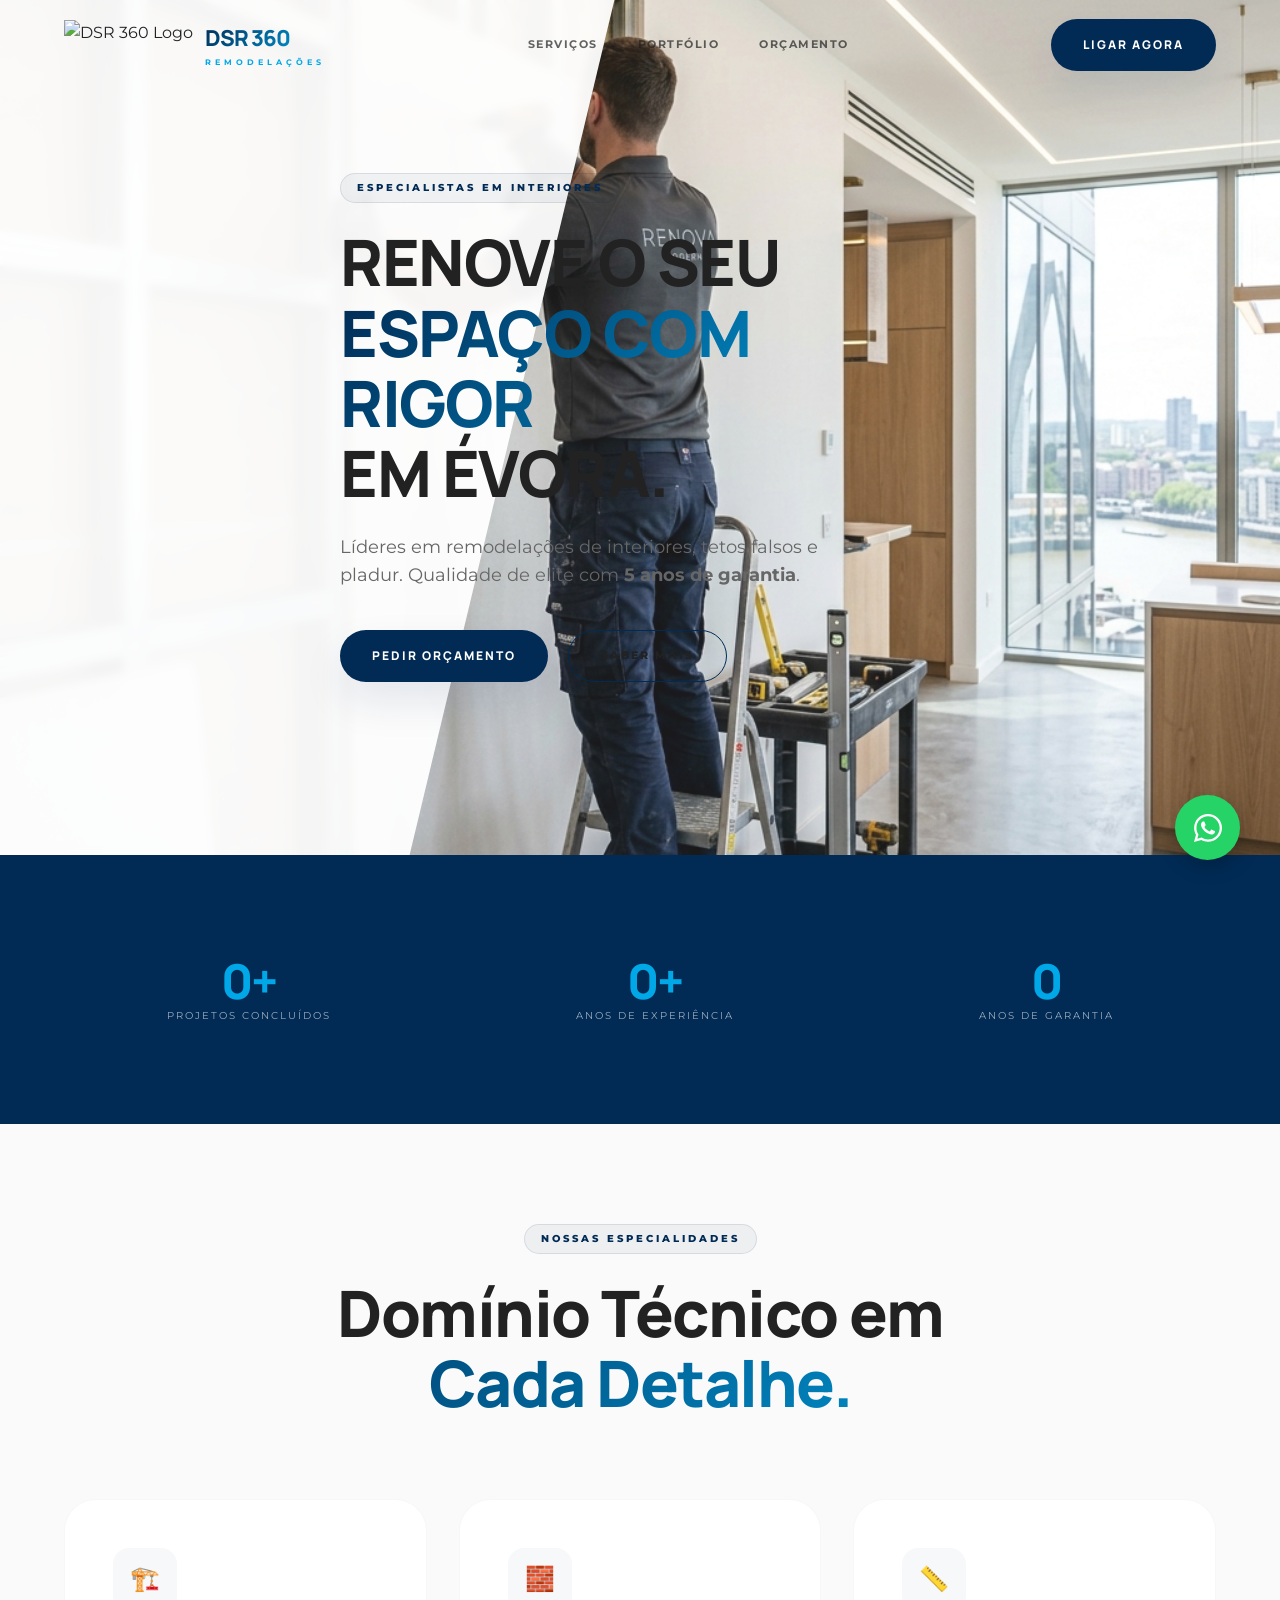
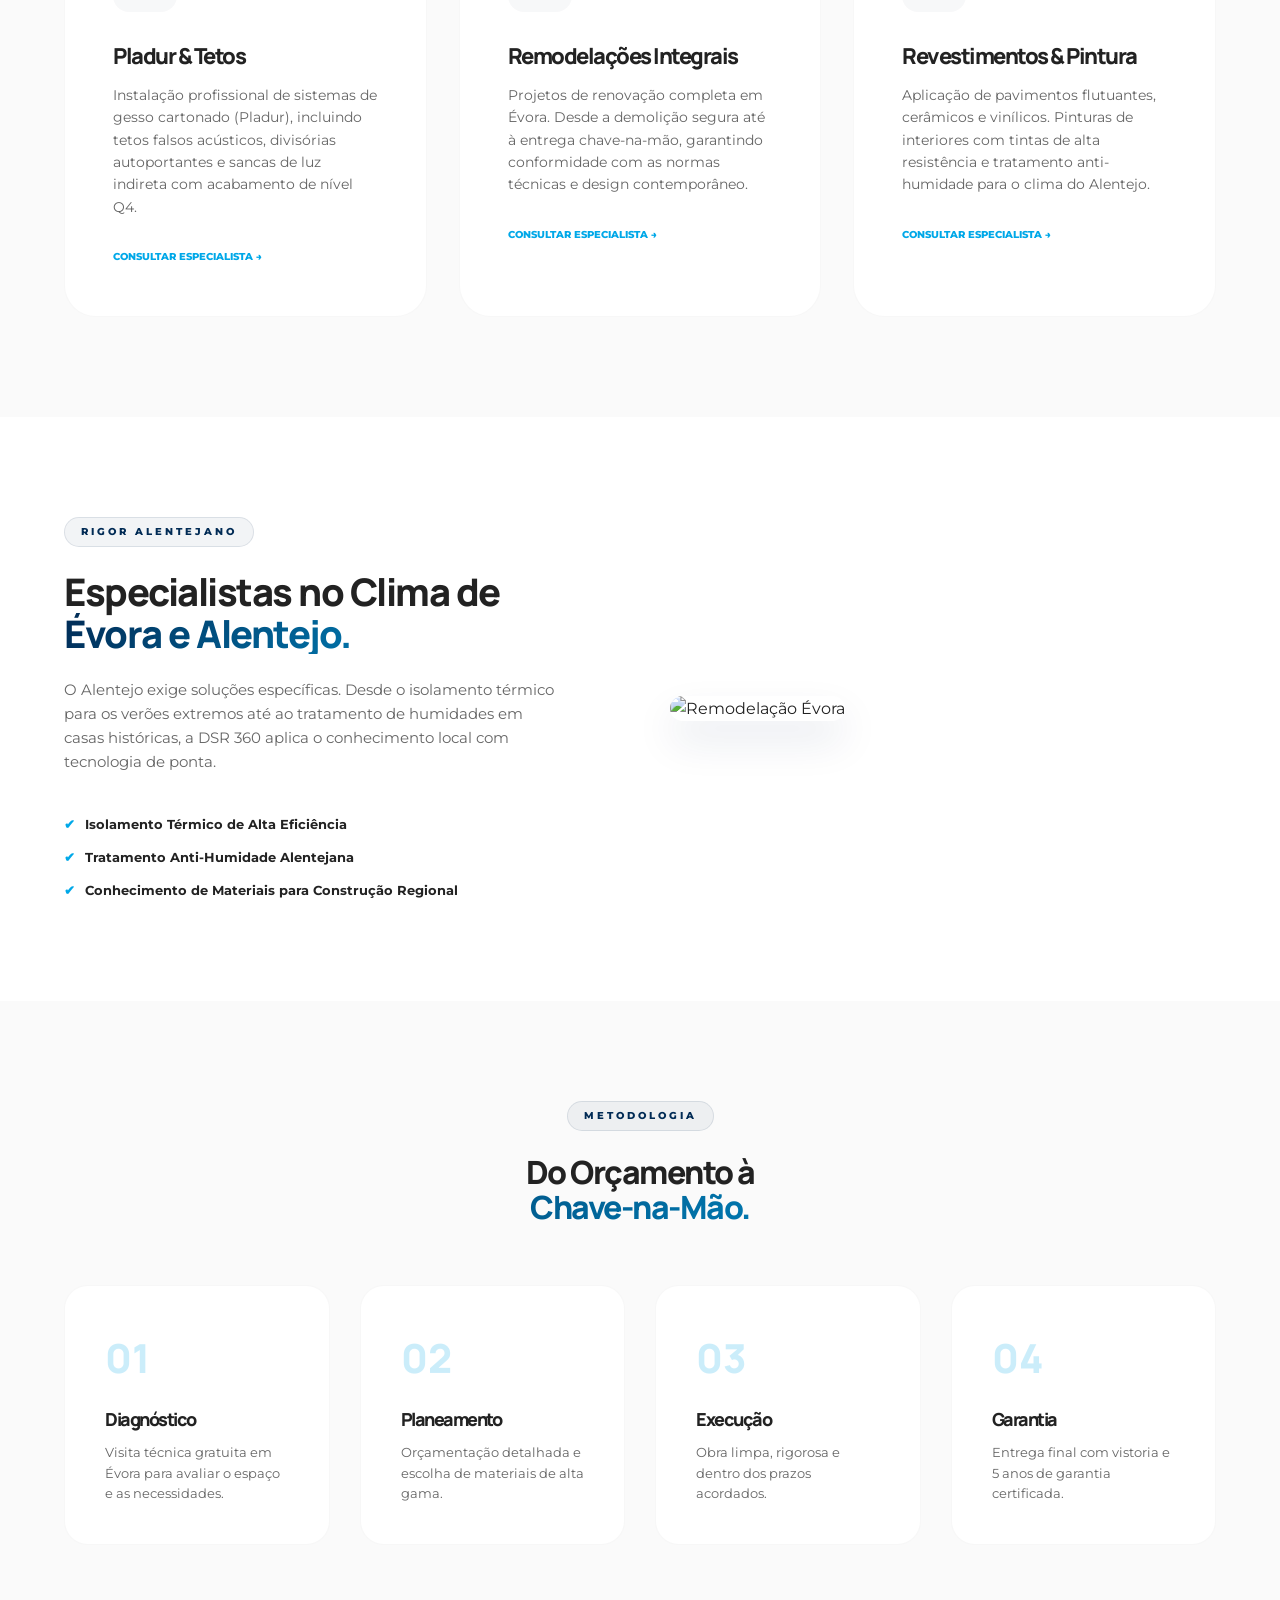
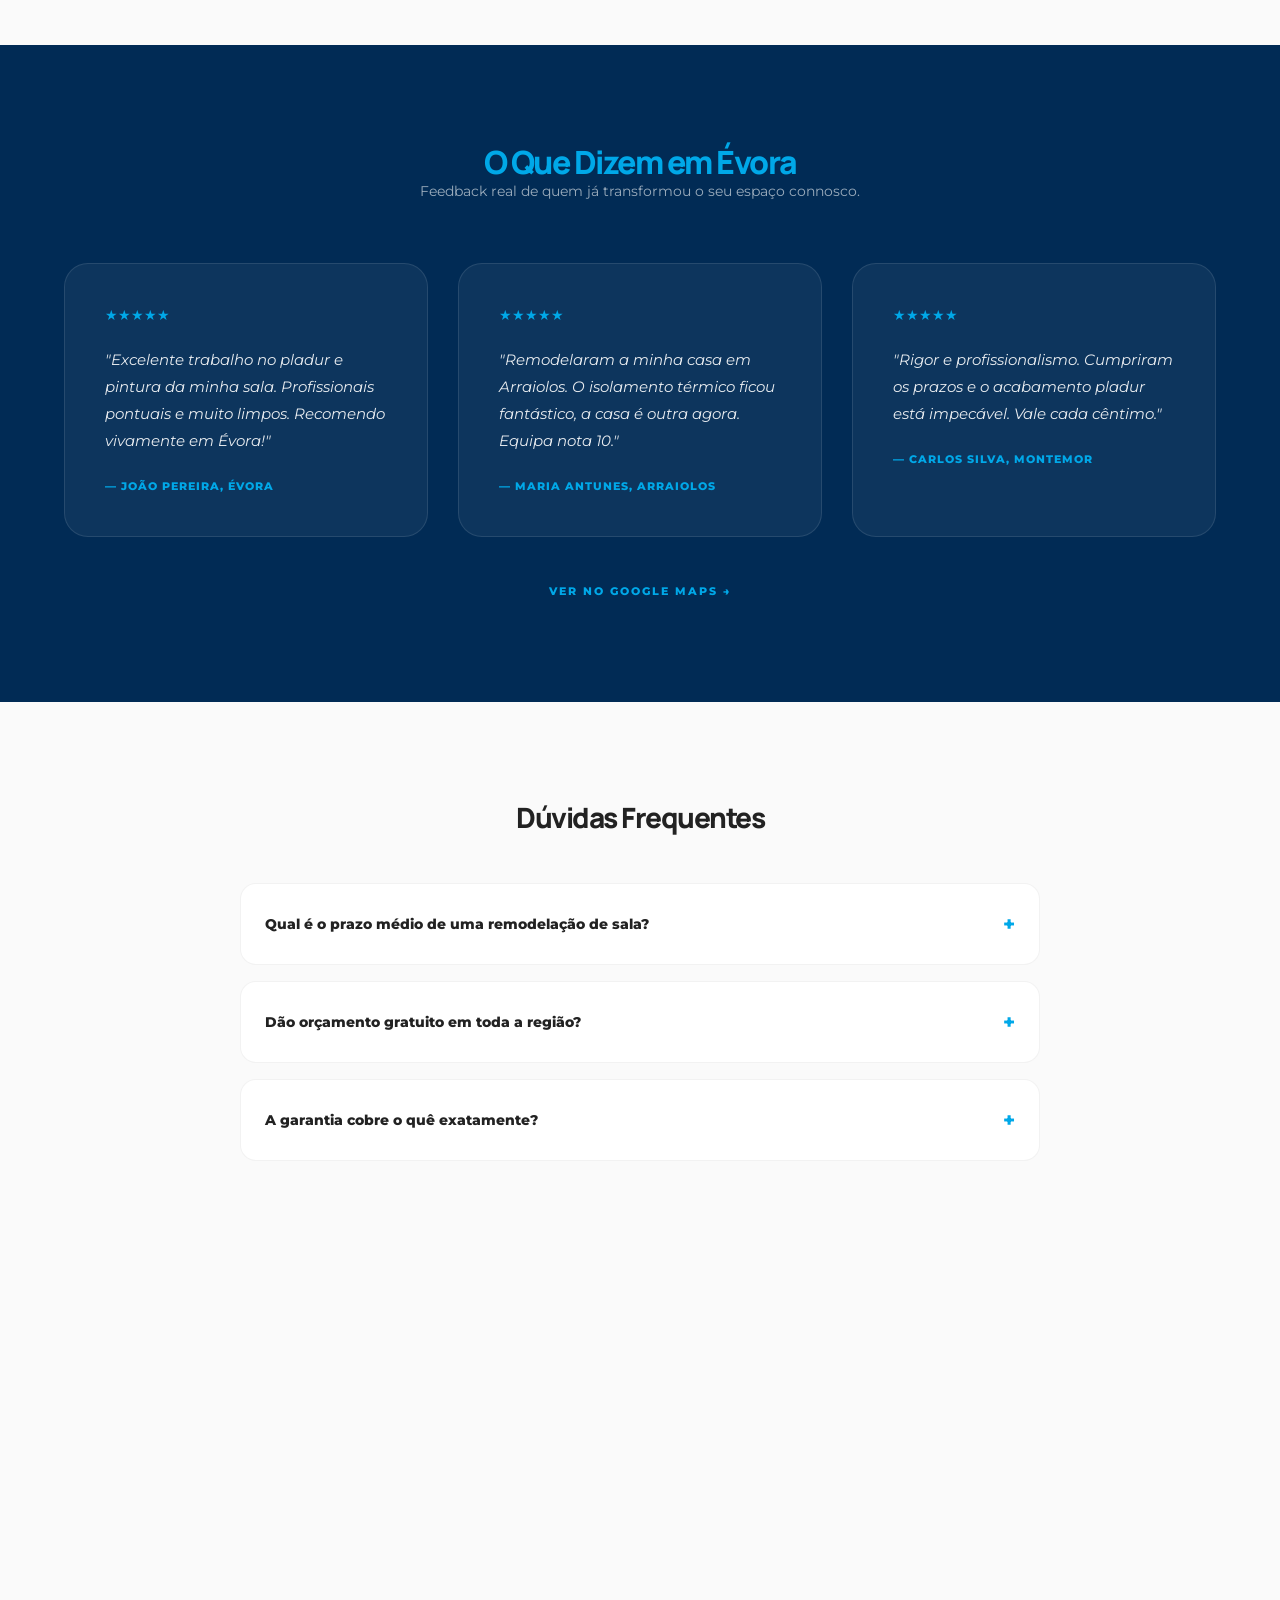
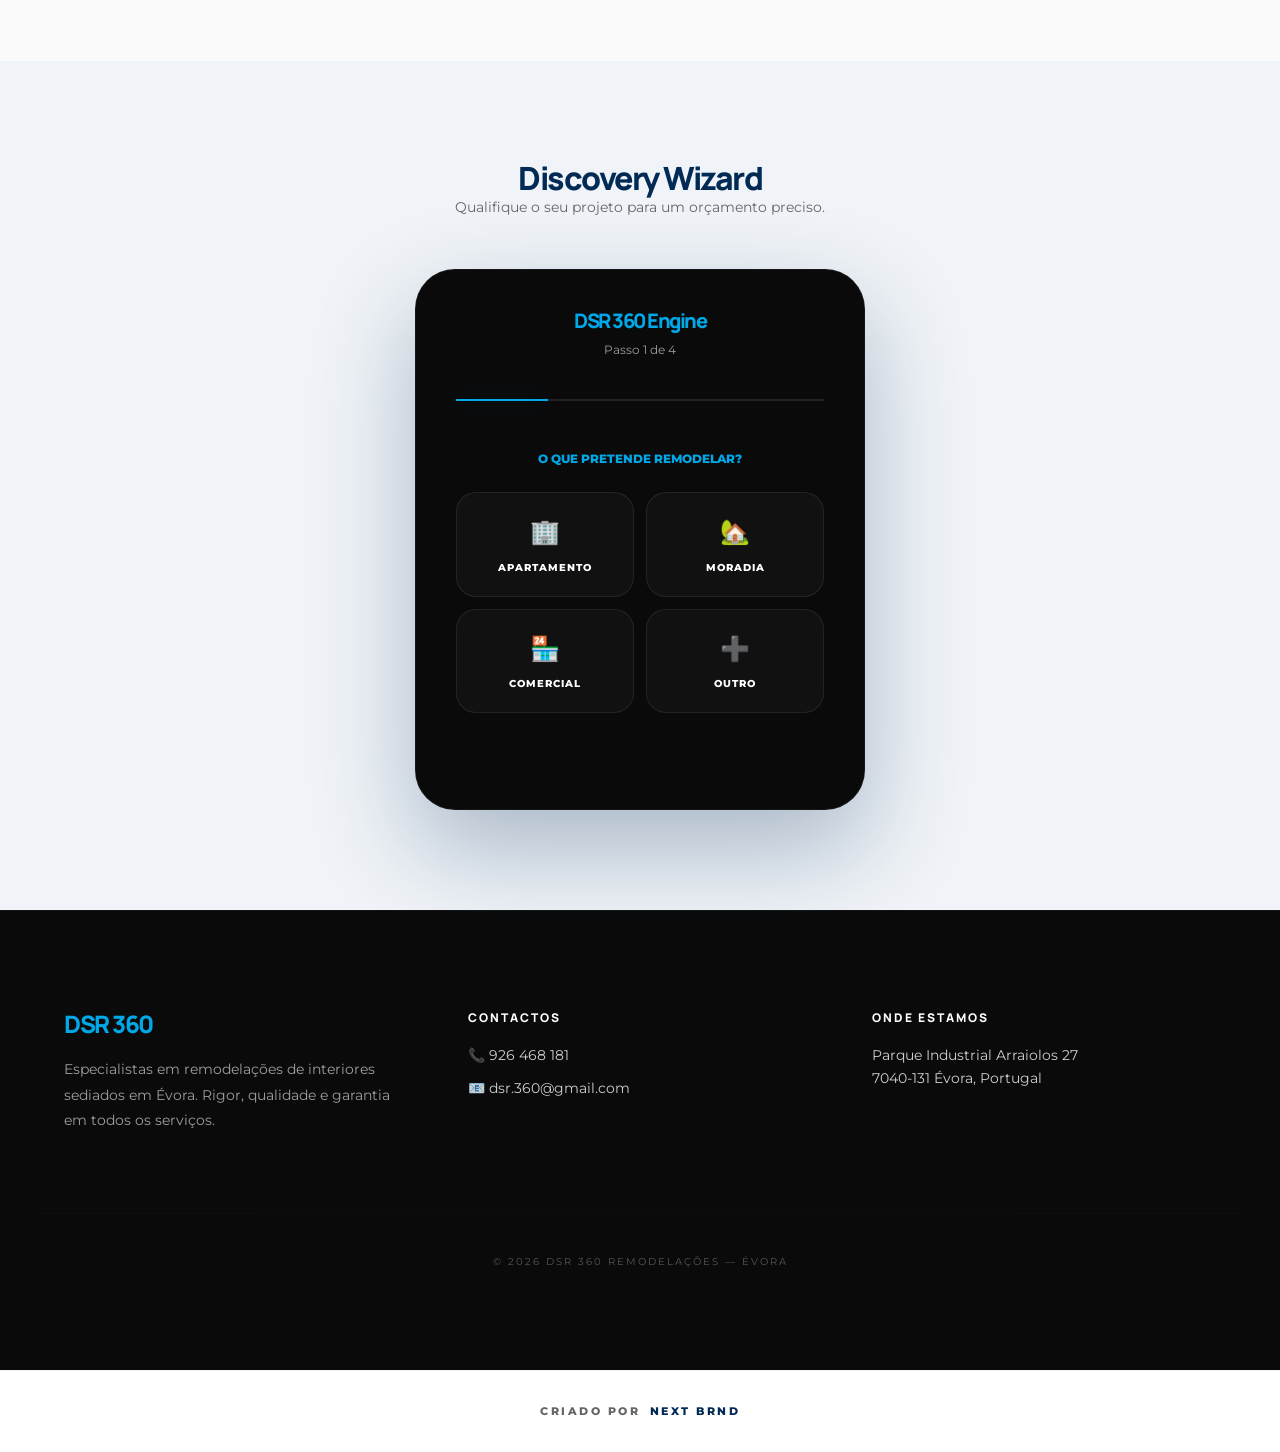
==== index.html @ 456c8c32 "Initial commit - DSR 360 Remodelações" ====
<!DOCTYPE html>
<html lang="pt-PT">
<head>
    <meta charset="UTF-8">
    <meta name="viewport" content="width=device-width, initial-scale=1.0">
    <title>DSR 360 Remodelações | Especialistas em Pladur e Interiores em Évora</title>
    <meta name="description" content="Renove a sua casa em Évora com a DSR 360. Especialistas em tetos falsos, divisórias pladur, pavimentos e pinturas. 5 anos de garantia. Orçamento grátis!">
    <meta name="keywords" content="Remodelações Évora, Pladur Évora, Tetos Falsos, Divisórias, Pinturas Interiores, DSR 360, Obras Évora">
    
    <!-- SEO Avançado & LLM-Ready (IA) -->
    <meta property="og:title" content="DSR 360 Remodelações | Évora">
    <meta property="og:description" content="Especialistas em Pladur, tetos falsos e remodelações de interiores em Évora. 5 anos de garantia.">
    <meta property="og:image" content="logo.png">
    <meta property="og:url" content="https://dsr360.pt">
    <meta name="twitter:card" content="summary_large_image">

    <script type="application/ld+json">
    {
      "@context": "https://schema.org",
      "@type": "HomeAndConstructionBusiness",
      "name": "DSR 360 Remodelações",
      "alternateName": "DSR 360 Évora",
      "description": "Líder em remodelações de interiores no Alentejo. Especialidade em sistemas Pladur, tetos falsos, divisórias, pavimentos flutuantes e pinturas de alta gama.",
      "url": "https://dsr360.pt",
      "logo": "https://dsr360.pt/logo.png",
      "image": "https://dsr360.pt/hero-bg.jpg",
      "telephone": "+351 926 468 181",
      "email": "dsr.360@gmail.com",
      "priceRange": "€€",
      "address": {
        "@type": "PostalAddress",
        "streetAddress": "Parque Industrial Arraiolos 27",
        "addressLocality": "Évora",
        "addressRegion": "Alentejo",
        "postalCode": "7040-131",
        "addressCountry": "PT"
      },
      "geo": {
        "@type": "GeoCoordinates",
        "latitude": 38.7231,
        "longitude": -7.9868
      },
      "openingHours": "Mo-Fr 08:30-18:30",
      "areaServed": [
        { "@type": "AdministrativeArea", "name": "Évora" },
        { "@type": "AdministrativeArea", "name": "Arraiolos" },
        { "@type": "AdministrativeArea", "name": "Montemor-o-Novo" },
        { "@type": "AdministrativeArea", "name": "Estremoz" }
      ],
      "hasOfferCatalog": {
        "@type": "OfferCatalog",
        "name": "Serviços de Remodelação",
        "itemListElement": [
          {
            "@type": "Offer",
            "itemOffered": {
              "@type": "Service",
              "name": "Instalação de Pladur e Tetos Falsos"
            }
          },
          {
            "@type": "Offer",
            "itemOffered": {
              "@type": "Service",
              "name": "Remodelação Total de Interiores"
            }
          }
        ]
      }
    }
    </script>

    <!-- CSS -->
    <link rel="stylesheet" href="index.css">
    <!-- Scripts Externos -->
    <script src="https://cdnjs.cloudflare.com/ajax/libs/gsap/3.12.2/gsap.min.js"></script>
    <script src="https://cdnjs.cloudflare.com/ajax/libs/gsap/3.12.2/ScrollTrigger.min.js"></script>
</head>
<body>

    <!-- WhatsApp Floating Button -->
    <!-- WhatsApp Official Button -->
    <div class="whatsapp-overlay">
        <a href="https://wa.me/351926468181?text=Olá DSR 360, gostaria de pedir um orçamento para remodelação." target="_blank" class="whatsapp-btn" aria-label="Contacto por WhatsApp">
            <svg viewBox="0 0 448 512" width="32" height="32">
                <path fill="#FFF" d="M380.9 97.1C339 55.1 283.2 32 223.9 32c-122.4 0-222 99.6-222 222 0 39.1 10.2 77.3 29.6 111L0 480l117.7-30.9c32.4 17.7 68.9 27 106.1 27h.1c122.3 0 224.1-99.6 224.1-222 0-59.3-25.2-115-67.1-157zm-157 341.6c-33.2 0-65.7-8.9-94-25.7l-6.7-4-69.8 18.3L72 359.2l-4.4-7c-18.5-29.4-28.2-63.3-28.2-98.2 0-101.7 82.8-184.5 184.6-184.5 49.3 0 95.6 19.2 130.4 54.1 34.8 34.9 56.2 81.2 56.1 130.5 0 101.8-84.9 184.6-186.6 184.6zm101.2-138.2c-5.5-2.8-32.8-16.2-37.9-18-5.1-1.9-8.8-2.8-12.5 2.8-3.7 5.6-14.3 18-17.6 21.8-3.2 3.7-6.5 4.2-12 1.4-5.5-2.8-23.4-8.6-44.6-27.6-16.5-14.7-27.6-32.8-30.8-38.4-3.2-5.6-.3-8.6 2.5-11.4 2.5-2.5 5.5-6.5 8.3-9.7 2.8-3.2 3.7-5.5 5.5-9.3 1.9-3.7.9-6.9-.5-9.7-1.4-2.8-12.5-30.1-17.1-41.2-4.5-10.8-9.1-9.3-12.5-9.5-3.2-.2-6.9-.2-10.6-.2-3.7 0-9.7 1.4-14.8 6.9-5.1 5.6-19.4 19-19.4 46.3 0 27.3 19.9 53.7 22.6 57.4 2.8 3.7 39.1 59.7 94.8 83.8 13.2 5.8 23.5 9.2 31.5 11.8 13.3 4.2 25.4 3.6 35 2.2 10.7-1.6 32.8-13.4 37.4-26.4 4.6-13 4.6-24.1 3.2-26.4-1.3-2.5-5-3.9-10.5-6.7z"/>
            </svg>
        </a>
    </div>

    <!-- Navigation -->
    <nav class="nav-elite">
        <div class="container nav-container">
            <div class="logo-wrapper">
                <img src="logo.png" alt="DSR 360 Logo" style="height: 50px;">
                <div class="logo-text">
                    <span class="logo-main text-gradient">DSR 360</span>
                    <span class="logo-sub">Remodelações</span>
                </div>
            </div>
            <div class="nav-links">
                <a href="#servicos">Serviços</a>
                <a href="#portfolio">Portfólio</a>
                <a href="#orcamento">Orçamento</a>
            </div>
            <a href="#orcamento" class="btn-premium"><span>Ligar Agora</span></a>
        </div>
    </nav>

    <!-- Hero Section -->
    <header class="hero-elite">
        <div class="hero-bg">
            <img src="hero-pladur.png" alt="Remodelação de luxo e pladur - DSR 360">
        </div>
        <div class="hero-overlay"></div>
        <div class="container">
            <div class="hero-content">
                <span class="hero-tag">Especialistas em Interiores</span>
                <h1 class="hero-title">
                    RENOVE O SEU <br>
                    <span class="text-gradient">ESPAÇO COM RIGOR</span> 
                    EM ÉVORA.
                </h1>
                <p class="hero-description">
                    Líderes em remodelações de interiores, tetos falsos e pladur. Qualidade de elite com <strong>5 anos de garantia</strong>.
                </p>
                <div style="display: flex; gap: 20px;">
                    <a href="#orcamento" class="btn-premium"><span>Pedir Orçamento</span></a>
                    <a href="#servicos" style="padding: 16px 32px; border: 1px solid var(--primary); border-radius: 50px; font-weight: 800; font-size: 11px; text-transform: uppercase; letter-spacing: 2px;">Saber Mais</a>
                </div>
            </div>
        </div>
    </header>

    <!-- Impact Stats -->
    <section class="section-padding" style="background: var(--primary); color: white;">
        <div class="container" style="display: flex; justify-content: space-around; flex-wrap: wrap; gap: 40px; text-align: center;">
            <div>
                <div class="manrope" style="font-size: 48px; color: var(--accent);"><span class="counter" data-target="150">0</span>+</div>
                <p style="text-transform: uppercase; font-size: 10px; letter-spacing: 2px; opacity: 0.6;">Projetos Concluídos</p>
            </div>
            <div>
                <div class="manrope" style="font-size: 48px; color: var(--accent);"><span class="counter" data-target="10">0</span>+</div>
                <p style="text-transform: uppercase; font-size: 10px; letter-spacing: 2px; opacity: 0.6;">Anos de Experiência</p>
            </div>
            <div>
                <div class="manrope" style="font-size: 48px; color: var(--accent);"><span class="counter" data-target="5">0</span></div>
                <p style="text-transform: uppercase; font-size: 10px; letter-spacing: 2px; opacity: 0.6;">Anos de Garantia</p>
            </div>
        </div>
    </section>

    <!-- Services Section -->
    <section id="servicos" class="section-padding">
        <div class="container">
            <div style="text-align: center; margin-bottom: 80px;">
                <span class="hero-tag">Nossas Especialidades</span>
                <h2 class="hero-title">Domínio Técnico em<br><span class="text-gradient">Cada Detalhe.</span></h2>
            </div>
            <div class="services-grid">
                <div class="service-card">
                    <div class="service-icon" aria-label="Ícone de Construção">🏗️</div>
                    <h3>Pladur & Tetos</h3>
                    <p>Instalação profissional de sistemas de gesso cartonado (Pladur), incluindo tetos falsos acústicos, divisórias autoportantes e sancas de luz indireta com acabamento de nível Q4.</p>
                    <a href="#orcamento" style="font-weight: 800; font-size: 10px; color: var(--accent); text-transform: uppercase;">Consultar Especialista →</a>
                </div>
                <div class="service-card">
                    <div class="service-icon" aria-label="Ícone de Obras">🧱</div>
                    <h3>Remodelações Integrais</h3>
                    <p>Projetos de renovação completa em Évora. Desde a demolição segura até à entrega chave-na-mão, garantindo conformidade com as normas técnicas e design contemporâneo.</p>
                    <a href="#orcamento" style="font-weight: 800; font-size: 10px; color: var(--accent); text-transform: uppercase;">Consultar Especialista →</a>
                </div>
                <div class="service-card">
                    <div class="service-icon" aria-label="Ícone de Acabamentos">📏</div>
                    <h3>Revestimentos & Pintura</h3>
                    <p>Aplicação de pavimentos flutuantes, cerâmicos e vinílicos. Pinturas de interiores com tintas de alta resistência e tratamento anti-humidade para o clima do Alentejo.</p>
                    <a href="#orcamento" style="font-weight: 800; font-size: 10px; color: var(--accent); text-transform: uppercase;">Consultar Especialista →</a>
                </div>
            </div>
        </div>
    </section>

    <!-- Local Authority Section (O Factor Évora) -->
    <section class="section-padding" style="background: white;">
        <div class="container" style="display: grid; grid-template-columns: repeat(auto-fit, minmax(300px, 1fr)); gap: 60px; align-items: center;">
            <div class="authority-content">
                <span class="hero-tag">Rigor Alentejano</span>
                <h2 class="hero-title" style="font-size: 38px;">Especialistas no Clima de <br><span class="text-gradient">Évora e Alentejo.</span></h2>
                <p class="hero-description" style="font-size: 15px;">
                    O Alentejo exige soluções específicas. Desde o isolamento térmico para os verões extremos até ao tratamento de humidades em casas históricas, a DSR 360 aplica o conhecimento local com tecnologia de ponta.
                </p>
                <ul style="margin-top: 24px; display: flex; flex-direction: column; gap: 12px;">
                    <li style="display: flex; align-items: center; gap: 10px; font-size: 13px; font-weight: 700;">
                        <span style="color: var(--accent);">✔</span> Isolamento Térmico de Alta Eficiência
                    </li>
                    <li style="display: flex; align-items: center; gap: 10px; font-size: 13px; font-weight: 700;">
                        <span style="color: var(--accent);">✔</span> Tratamento Anti-Humidade Alentejana
                    </li>
                    <li style="display: flex; align-items: center; gap: 10px; font-size: 13px; font-weight: 700;">
                        <span style="color: var(--accent);">✔</span> Conhecimento de Materiais para Construção Regional
                    </li>
                </ul>
            </div>
            <div class="authority-image">
                <img src="https://images.unsplash.com/photo-1600585154340-be6161a56a0c?q=80&w=2670&auto=format&fit=crop" alt="Remodelação Évora" style="width: 100%; border-radius: 40px; box-shadow: var(--shadow-premium);">
            </div>
        </div>
    </section>

    <!-- Process Section (O Nosso ADN) -->
    <section class="section-padding" style="background: var(--bg-light);">
        <div class="container">
            <div style="text-align: center; margin-bottom: 60px;">
                <span class="hero-tag">Metodologia</span>
                <h2 class="hero-title" style="font-size: 32px;">Do Orçamento à <span class="text-gradient">Chave-na-Mão.</span></h2>
            </div>
            <div class="process-grid">
                <div class="process-item">
                    <div class="process-number">01</div>
                    <h4>Diagnóstico</h4>
                    <p>Visita técnica gratuita em Évora para avaliar o espaço e as necessidades.</p>
                </div>
                <div class="process-item">
                    <div class="process-number">02</div>
                    <h4>Planeamento</h4>
                    <p>Orçamentação detalhada e escolha de materiais de alta gama.</p>
                </div>
                <div class="process-item">
                    <div class="process-number">03</div>
                    <h4>Execução</h4>
                    <p>Obra limpa, rigorosa e dentro dos prazos acordados.</p>
                </div>
                <div class="process-item">
                    <div class="process-number">04</div>
                    <h4>Garantia</h4>
                    <p>Entrega final com vistoria e 5 anos de garantia certificada.</p>
                </div>
            </div>
        </div>
    </section>

    <!-- Reviews Section (Testemunhos) -->
    <section class="section-padding" style="background: var(--primary); color: white;">
        <div class="container">
            <div style="text-align: center; margin-bottom: 60px;">
                <h2 class="manrope" style="font-size: 32px; color: var(--accent);">O Que Dizem em Évora</h2>
                <p style="opacity: 0.6; font-size: 14px;">Feedback real de quem já transformou o seu espaço connosco.</p>
            </div>
            <div class="reviews-grid">
                <div class="review-card">
                    <div class="review-stars">★★★★★</div>
                    <p>"Excelente trabalho no pladur e pintura da minha sala. Profissionais pontuais e muito limpos. Recomendo vivamente em Évora!"</p>
                    <div class="review-author">— João Pereira, Évora</div>
                </div>
                <div class="review-card">
                    <div class="review-stars">★★★★★</div>
                    <p>"Remodelaram a minha casa em Arraiolos. O isolamento térmico ficou fantástico, a casa é outra agora. Equipa nota 10."</p>
                    <div class="review-author">— Maria Antunes, Arraiolos</div>
                </div>
                <div class="review-card">
                    <div class="review-stars">★★★★★</div>
                    <p>"Rigor e profissionalismo. Cumpriram os prazos e o acabamento pladur está impecável. Vale cada cêntimo."</p>
                    <div class="review-author">— Carlos Silva, Montemor</div>
                </div>
            </div>
            <div style="text-align: center; margin-top: 40px;">
                <a href="https://www.google.com/maps" target="_blank" style="font-size: 11px; text-transform: uppercase; letter-spacing: 2px; color: var(--accent); font-weight: 800;">Ver no Google Maps →</a>
            </div>
        </div>
    </section>

    <!-- FAQ Section -->
    <section class="section-padding">
        <div class="container">
            <div style="max-width: 800px; margin: 0 auto;">
                <div style="text-align: center; margin-bottom: 50px;">
                    <h2 class="manrope" style="font-size: 28px;">Dúvidas Frequentes</h2>
                </div>
                <div class="faq-accordion">
                    <div class="faq-item">
                        <div class="faq-question">Qual é o prazo médio de uma remodelação de sala? <span class="faq-icon">+</span></div>
                        <div class="faq-answer">Depende da complexidade, mas uma intervenção de pladur e pintura costuma demorar entre 5 a 10 dias úteis.</div>
                    </div>
                    <div class="faq-item">
                        <div class="faq-question">Dão orçamento gratuito em toda a região? <span class="faq-icon">+</span></div>
                        <div class="faq-answer">Sim, realizamos visitas técnicas e orçamentos gratuitos num raio de 50km de Évora.</div>
                    </div>
                    <div class="faq-item">
                        <div class="faq-question">A garantia cobre o quê exatamente? <span class="faq-icon">+</span></div>
                        <div class="faq-answer">A nossa garantia de 5 anos cobre defeitos de aplicação e integridade dos sistemas de pladur e revestimentos instalados.</div>
                    </div>
                </div>
            </div>
        </div>
    </section>

    <!-- Maps Section -->
    <section id="localizacao" style="height: 400px; width: 100%; filter: grayscale(1) contrast(1.2) invert(0);">
        <iframe 
            src="https://www.google.com/maps/embed?pb=!1m18!1m12!1m3!1d12453.79951717885!2d-7.99464525!3d38.7230919!2m3!1f0!2f0!3f0!3m2!1i1024!2i768!4f13.1!3m3!1m2!1s0xd199580f8450123%3A0x6336a16082d8c365!2sArraiolos!5e0!3m2!1spt-PT!2spt!4v1712210000000!5m2!1spt-PT!2spt" 
            width="100%" height="100%" style="border:0;" allowfullscreen="" loading="lazy">
        </iframe>
    </section>

    <!-- Lead Gen / Quiz Section (O "1/3 size" Wizard) -->
    <section id="orcamento" class="section-padding" style="background: #f0f4f8;">
        <div class="container">
            <div style="text-align: center; margin-bottom: 50px;">
                <h2 class="manrope" style="font-size: 32px; color: var(--primary);">Discovery Wizard</h2>
                <p style="color: var(--text-muted); font-size: 14px;">Qualifique o seu projeto para um orçamento preciso.</p>
            </div>
            
            <div class="quiz-wrapper" id="discovery-quiz">
                <div class="quiz-header">
                    <h2>DSR 360 Engine</h2>
                    <p>Passo <span id="current-step">1</span> de 4</p>
                </div>
                <div class="progress-container">
                    <div class="progress-bar" id="progress-bar"></div>
                </div>

                <form id="quiz-form">
                    <!-- Step 1: O Que Procuras? -->
                    <div class="quiz-step active" data-step="1">
                        <p style="text-align: center; font-weight: 800; font-size: 12px; text-transform: uppercase; margin-bottom: 24px; color: var(--accent);">O que pretende remodelar?</p>
                        <div class="options-grid">
                            <div class="option-btn" data-value="apartamento">
                                <span>🏢</span>
                                <p>Apartamento</p>
                            </div>
                            <div class="option-btn" data-value="moradia">
                                <span>🏡</span>
                                <p>Moradia</p>
                            </div>
                            <div class="option-btn" data-value="comercial">
                                <span>🏪</span>
                                <p>Comercial</p>
                            </div>
                            <div class="option-btn" data-value="outro">
                                <span>➕</span>
                                <p>Outro</p>
                            </div>
                        </div>
                    </div>

                    <!-- Step 2: Serviços -->
                    <div class="quiz-step" data-step="2">
                        <p style="text-align: center; font-weight: 800; font-size: 12px; text-transform: uppercase; margin-bottom: 24px; color: var(--accent);">Qual o serviço principal?</p>
                        <div class="options-grid">
                            <div class="option-btn" data-value="pladur">
                                <span>🏗️</span>
                                <p>Pladur</p>
                            </div>
                            <div class="option-btn" data-value="pavimento">
                                <span>📏</span>
                                <p>Pavimento</p>
                            </div>
                            <div class="option-btn" data-value="pintura">
                                <span>🎨</span>
                                <p>Pintura</p>
                            </div>
                            <div class="option-btn" data-value="total">
                                <span>🔑</span>
                                <p>Tudo</p>
                            </div>
                        </div>
                    </div>

                    <!-- Step 3: Urgência -->
                    <div class="quiz-step" data-step="3">
                        <p style="text-align: center; font-weight: 800; font-size: 12px; text-transform: uppercase; margin-bottom: 24px; color: var(--accent);">Qual a sua urgência?</p>
                        <div class="options-grid" style="grid-template-columns: 1fr;">
                            <div class="option-btn" data-value="imediata">
                                <p>Imediata (Este mês)</p>
                            </div>
                            <div class="option-btn" data-value="proximos-meses">
                                <p>Próximos 3 meses</p>
                            </div>
                            <div class="option-btn" data-value="planeamento">
                                <p>Apenas Planeamento</p>
                            </div>
                        </div>
                    </div>

                    <!-- Step 4: Lead Capture -->
                    <div class="quiz-step" data-step="4">
                        <p style="text-align: center; font-weight: 800; font-size: 12px; text-transform: uppercase; margin-bottom: 24px; color: var(--accent);">Último Passo</p>
                        <div style="display: flex; flex-direction: column; gap: 12px;">
                            <input type="text" placeholder="Nome" required style="width: 100%; border-radius: 12px; padding: 14px; background: rgba(255,255,255,0.05); border: 1px solid rgba(255,255,255,0.1); color: white;">
                            <input type="tel" placeholder="Telemóvel" required style="width: 100%; border-radius: 12px; padding: 14px; background: rgba(255,255,255,0.05); border: 1px solid rgba(255,255,255,0.1); color: white;">
                            <button type="submit" class="btn-premium" style="width: 100%; margin-top: 10px; background: var(--accent); color: var(--primary);"><span>Enviar Pedido</span></button>
                        </div>
                    </div>

                    <div class="quiz-nav">
                        <div class="btn-back" id="btn-back" style="visibility: hidden;">← Voltar</div>
                        <!-- Next is automatic on option click -->
                    </div>
                </form>
            </div>
        </div>
    </section>

    <!-- Footer -->
    <footer class="section-padding" style="background: var(--bg-dark); color: white; border-top: 1px solid rgba(255,255,255,0.05);">
        <div class="container" style="display: grid; grid-template-columns: repeat(auto-fit, minmax(200px, 1fr)); gap: 60px;">
            <div>
                <h3 class="manrope" style="color: var(--accent); font-size: 24px; margin-bottom: 20px;">DSR 360</h3>
                <p style="opacity: 0.6; font-size: 14px; line-height: 1.8;">
                    Especialistas em remodelações de interiores sediados em Évora. Rigor, qualidade e garantia em todos os serviços.
                </p>
            </div>
            <div>
                <h4 style="margin-bottom: 20px; font-size: 12px; text-transform: uppercase; letter-spacing: 2px;">Contactos</h4>
                <p style="opacity: 0.8; font-size: 14px; margin-bottom: 10px;">📞 926 468 181</p>
                <p style="opacity: 0.8; font-size: 14px;">📧 dsr.360@gmail.com</p>
            </div>
            <div>
                <h4 style="margin-bottom: 20px; font-size: 12px; text-transform: uppercase; letter-spacing: 2px;">Onde Estamos</h4>
                <p style="opacity: 0.8; font-size: 14px; line-height: 1.6;">
                    Parque Industrial Arraiolos 27<br>
                    7040-131 Évora, Portugal
                </p>
            </div>
        </div>
        <div class="container" style="margin-top: 80px; padding-top: 40px; border-top: 1px solid rgba(255,255,255,0.05); text-align: center; opacity: 0.3; font-size: 10px; letter-spacing: 2px;">
            © 2026 DSR 360 REMODELAÇÕES — ÉVORA
        </div>
    </footer>

    <footer class="footer-white">
        <div class="container">
            <p>Criado por <span class="brand-next">Next BRND</span></p>
        </div>
    </footer>

    <script src="main.js"></script>
</body>
</html>
---- index.css ----
/* 
   DSR 360 REMODELAÇÕES — ELITE DESIGN SYSTEM (ÉVORA)
   Fidelity: Manrope (Headings) & Montserrat (Body)
   Palette: Deep Blue, Electric Cyan & Steel Silver
*/

@import url('https://fonts.googleapis.com/css2?family=Manrope:wght@200;400;600;800&family=Montserrat:ital,wght@0,100;0,400;0,700;1,400&display=swap');

:root {
    /* Paleta DSR 360 (Extraída do Logo) */
    --primary: #012b55;       /* Azul Profundo */
    --primary-light: #00447c;
    --accent: #00a8e8;        /* Cyan Elétrico */
    --accent-light: #44ccff;
    --steel: #e0e0e0;         /* Cinzento Metálico */
    
    /* Neutros */
    --white: #ffffff;
    --bg-light: #fafafa;
    --bg-dark: #0a0a0a;
    --text-main: #222222;
    --text-muted: #666666;
    
    /* Superfícies Glassmorphism */
    --glass: rgba(255, 255, 255, 0.95);
    --glass-dark: rgba(1, 43, 85, 0.9);
    --glass-border: rgba(255, 255, 255, 0.1);
    
    /* Tipografia */
    --font-heading: 'Manrope', sans-serif;
    --font-body: 'Montserrat', sans-serif;
    
    /* Escala Visual */
    --h1-size: clamp(32px, 5vw, 64px);
    --h2-size: clamp(24px, 4vw, 42px);
    --body-size: 16px;
    --line-height: 1.6;
    
    /* Efeitos */
    --radius: 16px;
    --shadow-premium: 0 20px 40px rgba(1, 43, 85, 0.1);
    --shadow-glow: 0 0 20px rgba(0, 168, 232, 0.3);
    --transition: all 0.5s cubic-bezier(0.19, 1, 0.22, 1);
}

/* --- Base Reset --- */
* {
    margin: 0;
    padding: 0;
    box-sizing: border-box;
    scroll-behavior: smooth;
}

body {
    font-family: var(--font-body);
    font-size: var(--body-size);
    line-height: var(--line-height);
    color: var(--text-main);
    background-color: var(--bg-light);
    overflow-x: hidden;
    -webkit-font-smoothing: antialiased;
}

h1, h2, h3, h4, .manrope {
    font-family: var(--font-heading);
    font-weight: 800;
    letter-spacing: -1.5px;
    line-height: 1.1;
}

a {
    text-decoration: none;
    color: inherit;
    transition: var(--transition);
}

ul { list-style: none; }

/* --- Componentes Globais --- */

.container {
    max-width: 1200px;
    margin: 0 auto;
    padding: 0 24px;
}

.section-padding {
    padding: 100px 0;
}

.btn-premium {
    display: inline-flex;
    align-items: center;
    gap: 12px;
    padding: 16px 32px;
    background: var(--primary);
    color: var(--white);
    font-family: var(--font-heading);
    font-weight: 800;
    font-size: 12px;
    text-transform: uppercase;
    letter-spacing: 2px;
    border-radius: 50px;
    border: none;
    cursor: pointer;
    box-shadow: var(--shadow-premium);
    overflow: hidden;
    position: relative;
}

.btn-premium::after {
    content: '';
    position: absolute;
    top: 50%;
    left: 50%;
    width: 300%;
    height: 300%;
    background: radial-gradient(circle, var(--accent) 0%, transparent 70%);
    opacity: 0;
    transform: translate(-50%, -50%) scale(0.5);
    transition: var(--transition);
    z-index: 0;
}

.btn-premium:hover::after {
    opacity: 0.2;
    transform: translate(-50%, -50%) scale(1);
}

.btn-premium span { position: relative; z-index: 1; }

.text-gradient {
    background: linear-gradient(135deg, var(--primary) 0%, var(--accent) 100%);
    -webkit-background-clip: text;
    background-clip: text;
    -webkit-text-fill-color: transparent;
}

/* --- Navigation --- */
.nav-elite {
    position: fixed;
    top: 0;
    left: 0;
    width: 100%;
    z-index: 1000;
    height: 90px;
    display: flex;
    align-items: center;
    background: transparent;
    transition: var(--transition);
}

.nav-elite.scrolled {
    background: var(--glass);
    backdrop-filter: blur(20px);
    height: 75px;
    border-bottom: 1px solid rgba(0,0,0,0.05);
}

.nav-container {
    display: flex;
    justify-content: space-between;
    align-items: center;
    width: 100%;
}

.logo-wrapper {
    display: flex;
    align-items: center;
    gap: 12px;
}

.logo-text {
    display: flex;
    flex-direction: column;
}

.logo-main {
    font-family: var(--font-heading);
    font-weight: 800;
    font-size: 22px;
    color: var(--primary);
    letter-spacing: -1px;
}

.logo-sub {
    font-size: 8px;
    font-weight: 700;
    text-transform: uppercase;
    letter-spacing: 4px;
    color: var(--accent);
}

.nav-links {
    display: flex;
    gap: 40px;
}

.nav-links a {
    font-weight: 700;
    font-size: 11px;
    text-transform: uppercase;
    letter-spacing: 1.5px;
    color: var(--text-main);
    opacity: 0.7;
}

.nav-links a:hover { opacity: 1; color: var(--accent); }

/* --- Hero Section & Angular Effect --- */
.hero-elite {
    height: 95vh;
    display: flex;
    align-items: center;
    background: var(--bg-light);
    position: relative;
    overflow: hidden;
}

.hero-bg {
    position: absolute;
    inset: 0;
    z-index: 0;
}

.hero-bg img {
    width: 100%;
    height: 100%;
    object-fit: cover;
    opacity: 0.9;
}

/* Efeito Angular Friavac */
.hero-overlay {
    position: absolute;
    inset: 0;
    background: var(--white);
    clip-path: polygon(0 0, 48% 0, 32% 100%, 0 100%);
    opacity: 0.95;
    backdrop-filter: blur(5px);
}

.hero-content {
    position: relative;
    z-index: 10;
    max-width: 600px;
}

.hero-tag {
    display: inline-block;
    padding: 6px 16px;
    background: rgba(1, 43, 85, 0.05);
    border: 1px solid rgba(1, 43, 85, 0.1);
    color: var(--primary);
    font-weight: 800;
    font-size: 10px;
    text-transform: uppercase;
    letter-spacing: 3px;
    border-radius: 50px;
    margin-bottom: 24px;
}

.hero-title {
    font-size: var(--h1-size);
    margin-bottom: 24px;
}

.hero-title span { display: block; }

.hero-description {
    font-size: 18px;
    color: var(--text-muted);
    margin-bottom: 40px;
    max-width: 500px;
}

/* --- Services (DSR Cards) --- */
.services-grid {
    display: grid;
    grid-template-columns: repeat(auto-fit, minmax(280px, 1fr));
    gap: 32px;
}

.service-card {
    background: var(--white);
    padding: 48px;
    border-radius: 32px;
    border: 1px solid rgba(0,0,0,0.03);
    transition: var(--transition);
    position: relative;
    overflow: hidden;
}

.service-card:hover {
    transform: translateY(-15px);
    box-shadow: var(--shadow-premium);
    border-color: rgba(0, 168, 232, 0.3);
}

.service-icon {
    width: 64px;
    height: 64px;
    background: rgba(1, 43, 85, 0.03);
    border-radius: 16px;
    display: flex;
    align-items: center;
    justify-content: center;
    margin-bottom: 32px;
    color: var(--primary);
    font-size: 24px;
    transition: var(--transition);
}

.service-card:hover .service-icon {
    background: var(--primary);
    color: var(--accent);
    transform: rotateY(180deg);
}

.service-card h3 {
    margin-bottom: 16px;
    font-size: 22px;
}

.service-card p {
    color: var(--text-muted);
    font-size: 14px;
    margin-bottom: 24px;
}

/* --- Discovery Quiz (Compacto 1/3) --- */
.quiz-wrapper {
    max-width: 450px; /* Reduzido (~1/3 da largura da página em desktop) */
    margin: 0 auto;
    background: var(--bg-dark);
    border-radius: 40px;
    padding: 40px;
    color: var(--white);
    box-shadow: 0 40px 100px rgba(1, 43, 85, 0.3);
    position: relative;
    overflow: hidden;
    border: 1px solid rgba(255,255,255,0.05);
}

.quiz-header {
    text-align: center;
    margin-bottom: 40px;
}

.quiz-header h2 {
    font-size: 20px;
    margin-bottom: 8px;
    color: var(--accent);
}

.quiz-header p {
    font-size: 12px;
    opacity: 0.6;
}

.progress-container {
    width: 100%;
    height: 2px;
    background: rgba(255,255,255,0.1);
    margin-bottom: 48px;
    position: relative;
}

.progress-bar {
    height: 100%;
    background: var(--accent);
    width: 25%;
    transition: var(--transition);
    box-shadow: var(--shadow-glow);
}

.quiz-step {
    display: none;
    animation: stepReveal 0.6s cubic-bezier(0.19, 1, 0.22, 1);
}

.quiz-step.active { display: block; }

@keyframes stepReveal {
    from { opacity: 0; transform: translateX(20px); }
    to { opacity: 1; transform: translateX(0); }
}

.options-grid {
    display: grid;
    grid-template-columns: 1fr 1fr;
    gap: 12px;
}

.option-btn {
    background: rgba(255,255,255,0.03);
    border: 1px solid rgba(255,255,255,0.08);
    padding: 20px;
    border-radius: 20px;
    text-align: center;
    cursor: pointer;
    transition: var(--transition);
}

.option-btn:hover {
    background: rgba(255,255,255,0.08);
    border-color: var(--accent);
}

.option-btn.selected {
    background: var(--accent);
    color: var(--primary);
    border-color: var(--white);
}

.option-btn span {
    font-size: 24px;
    display: block;
    margin-bottom: 8px;
}

.option-btn p {
    font-weight: 800;
    font-size: 10px;
    text-transform: uppercase;
    letter-spacing: 1px;
}

.quiz-nav {
    display: flex;
    justify-content: space-between;
    align-items: center;
    margin-top: 40px;
}

.btn-back {
    font-size: 10px;
    font-weight: 800;
    text-transform: uppercase;
    letter-spacing: 2px;
    opacity: 0.4;
    cursor: pointer;
}

.btn-back:hover { opacity: 1; color: var(--accent); }

/* --- WhatsApp Official Button --- */
.whatsapp-overlay {
    position: fixed;
    bottom: 40px;
    right: 40px;
    z-index: 2000;
}

.whatsapp-btn {
    width: 65px;
    height: 65px;
    background-color: #25D366;
    border-radius: 50%;
    display: flex;
    align-items: center;
    justify-content: center;
    color: white;
    box-shadow: 2px 5px 20px rgba(0,0,0,0.25);
    cursor: pointer;
    text-decoration: none;
    transition: all 0.3s ease;
    animation: whatsapp-pulse 2s infinite;
}

.whatsapp-btn:hover {
    transform: scale(1.1);
    background-color: #128C7E; /* Tom mais escuro oficial no hover */
}

@keyframes whatsapp-pulse {
    0% {
        box-shadow: 0 0 0 0 rgba(37, 211, 102, 0.7);
    }
    70% {
        box-shadow: 0 0 0 15px rgba(37, 211, 102, 0);
    }
    100% {
        box-shadow: 0 0 0 0 rgba(37, 211, 102, 0);
    }
}

/* --- Mobile Fixes --- */
@media (max-width: 768px) {
    .nav-links { display: none; }
    .hero-title { font-size: 38px; }
    .hero-overlay { clip-path: polygon(0 0, 100% 0, 100% 100%, 0 100%); opacity: 0.8; }
    .section-padding { padding: 60px 0; }
    .quiz-wrapper { max-width: 100%; border-radius: 0; }
}

/* --- Process Section --- */
.process-grid {
    display: grid;
    grid-template-columns: repeat(auto-fit, minmax(220px, 1fr));
    gap: 30px;
}

.process-item {
    background: var(--white);
    padding: 40px;
    border-radius: 24px;
    position: relative;
    border: 1px solid rgba(0,0,0,0.03);
    transition: var(--transition);
}

.process-item:hover {
    transform: translateY(-5px);
    border-color: var(--accent);
}

.process-number {
    font-family: var(--font-heading);
    font-size: 40px;
    font-weight: 800;
    color: var(--accent);
    opacity: 0.2;
    margin-bottom: 20px;
}

.process-item h4 {
    margin-bottom: 12px;
    font-size: 18px;
}

.process-item p {
    font-size: 13px;
    color: var(--text-muted);
}

/* --- Reviews Section --- */
.reviews-grid {
    display: grid;
    grid-template-columns: repeat(auto-fit, minmax(300px, 1fr));
    gap: 30px;
}

.review-card {
    background: rgba(255,255,255,0.05);
    padding: 40px;
    border-radius: 24px;
    border: 1px solid rgba(255,255,255,0.1);
    transition: var(--transition);
}

.review-card:hover {
    background: rgba(255,255,255,0.08);
    transform: scale(1.02);
}

.review-stars {
    color: var(--accent);
    margin-bottom: 20px;
    font-size: 14px;
}

.review-card p {
    font-style: italic;
    font-size: 15px;
    line-height: 1.8;
    margin-bottom: 24px;
    opacity: 0.9;
}

.review-author {
    font-weight: 800;
    font-size: 11px;
    text-transform: uppercase;
    letter-spacing: 1px;
    color: var(--accent);
}

/* --- FAQ Section --- */
.faq-accordion {
    display: flex;
    flex-direction: column;
    gap: 16px;
}

.faq-item {
    background: var(--white);
    border-radius: 16px;
    overflow: hidden;
    border: 1px solid rgba(0,0,0,0.05);
}

.faq-question {
    padding: 24px;
    font-weight: 800;
    font-size: 14px;
    cursor: pointer;
    display: flex;
    justify-content: space-between;
    align-items: center;
    transition: var(--transition);
}

.faq-question:hover {
    background: var(--bg-light);
    color: var(--accent);
}

.faq-answer {
    padding: 0 24px 24px 24px;
    font-size: 14px;
    color: var(--text-muted);
    display: none; /* Controlado via JS */
    animation: slideDown 0.4s ease;
}

@keyframes slideDown {
    from { opacity: 0; transform: translateY(-10px); }
    to { opacity: 1; transform: translateY(0); }
}

.faq-item.active .faq-answer {
    display: block;
}

.faq-item.active .faq-icon {
    transform: rotate(45deg);
}

.faq-icon {
    transition: var(--transition);
    font-size: 20px;
    color: var(--accent);
}

/* --- Rodapé Branco (Crédito) --- */
.footer-white {
    background: var(--white);
    padding: 32px 0;
    text-align: center;
    border-top: 1px solid rgba(0,0,0,0.05);
}

.footer-white p {
    font-size: 11px;
    font-weight: 800;
    text-transform: uppercase;
    letter-spacing: 2.5px;
    color: var(--text-muted);
}

.brand-next {
    color: var(--primary);
    position: relative;
    padding-left: 4px;
    transition: var(--transition);
}

.brand-next::after {
    content: '';
    position: absolute;
    bottom: -2px;
    left: 4px;
    width: 0;
    height: 1.5px;
    background: var(--accent);
    transition: var(--transition);
}

.footer-white p:hover .brand-next {
    color: var(--accent);
}

.footer-white p:hover .brand-next::after {
    width: calc(100% - 4px);
}
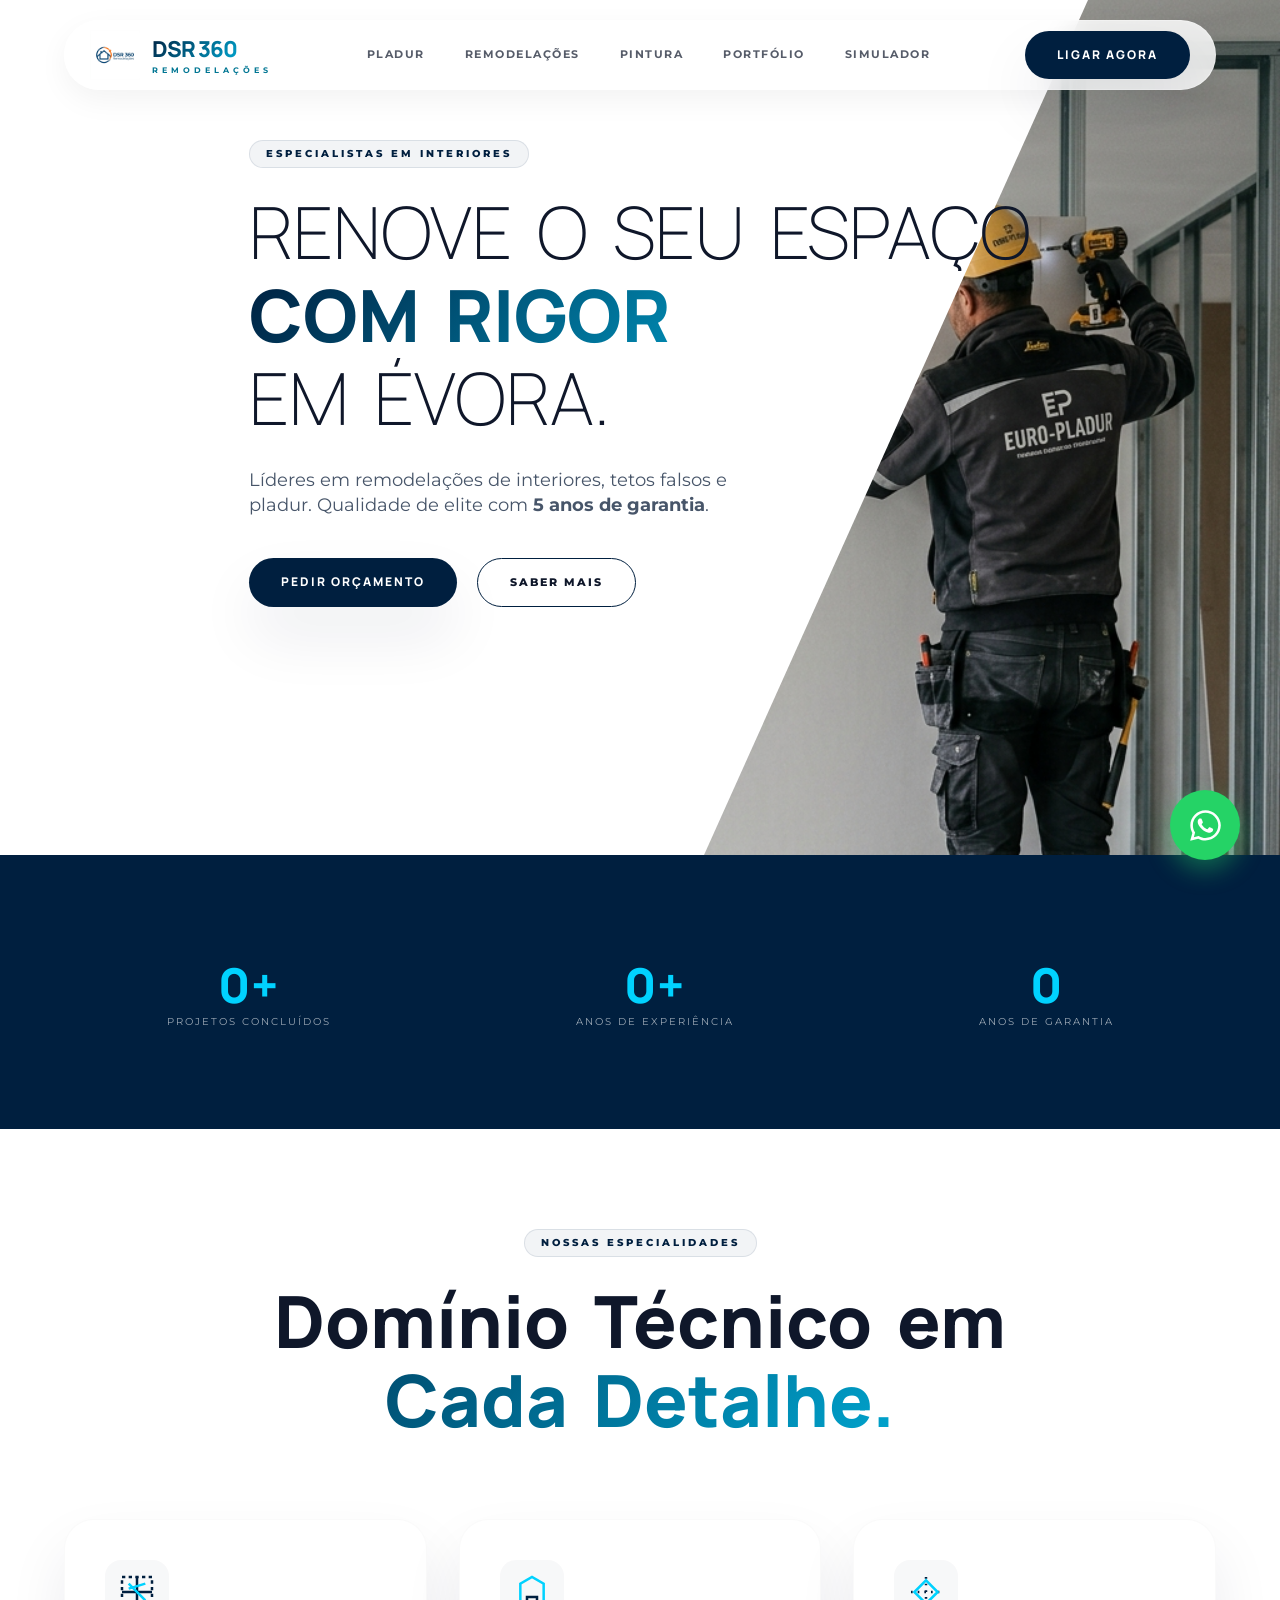
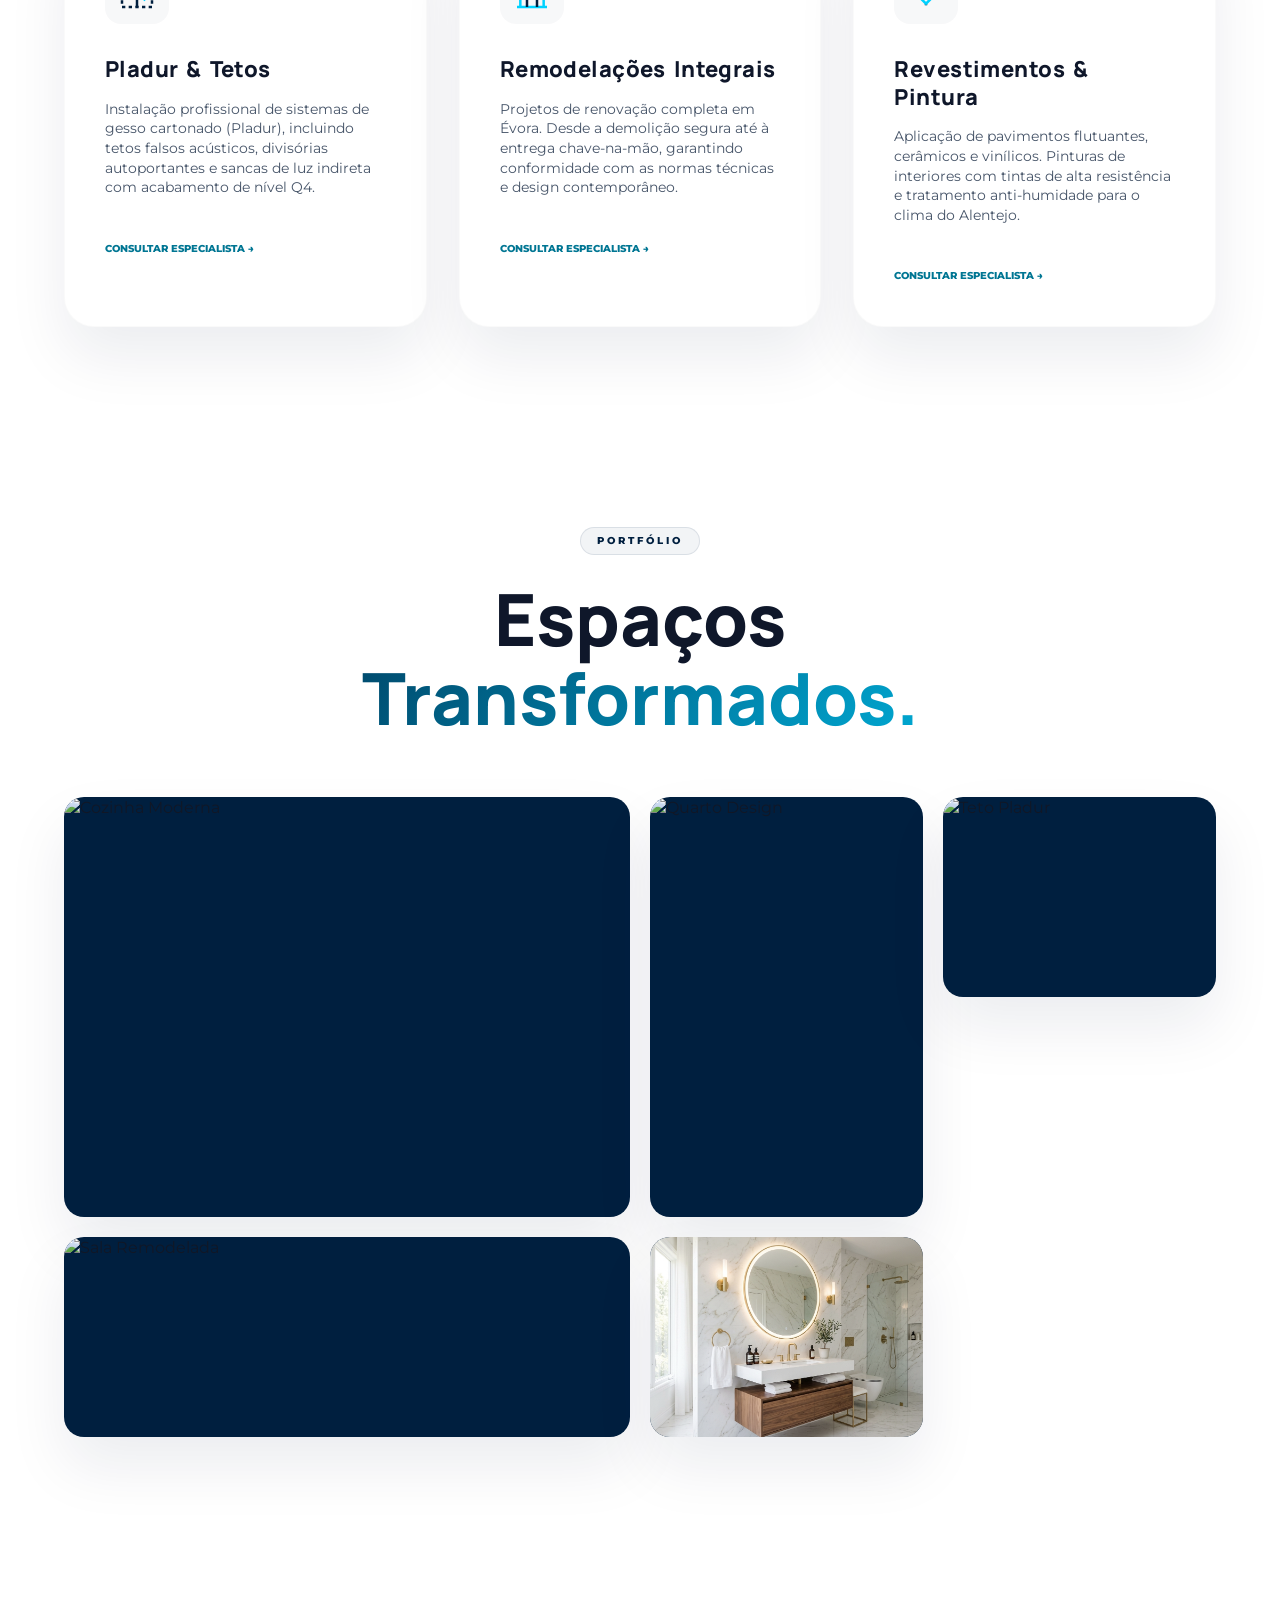
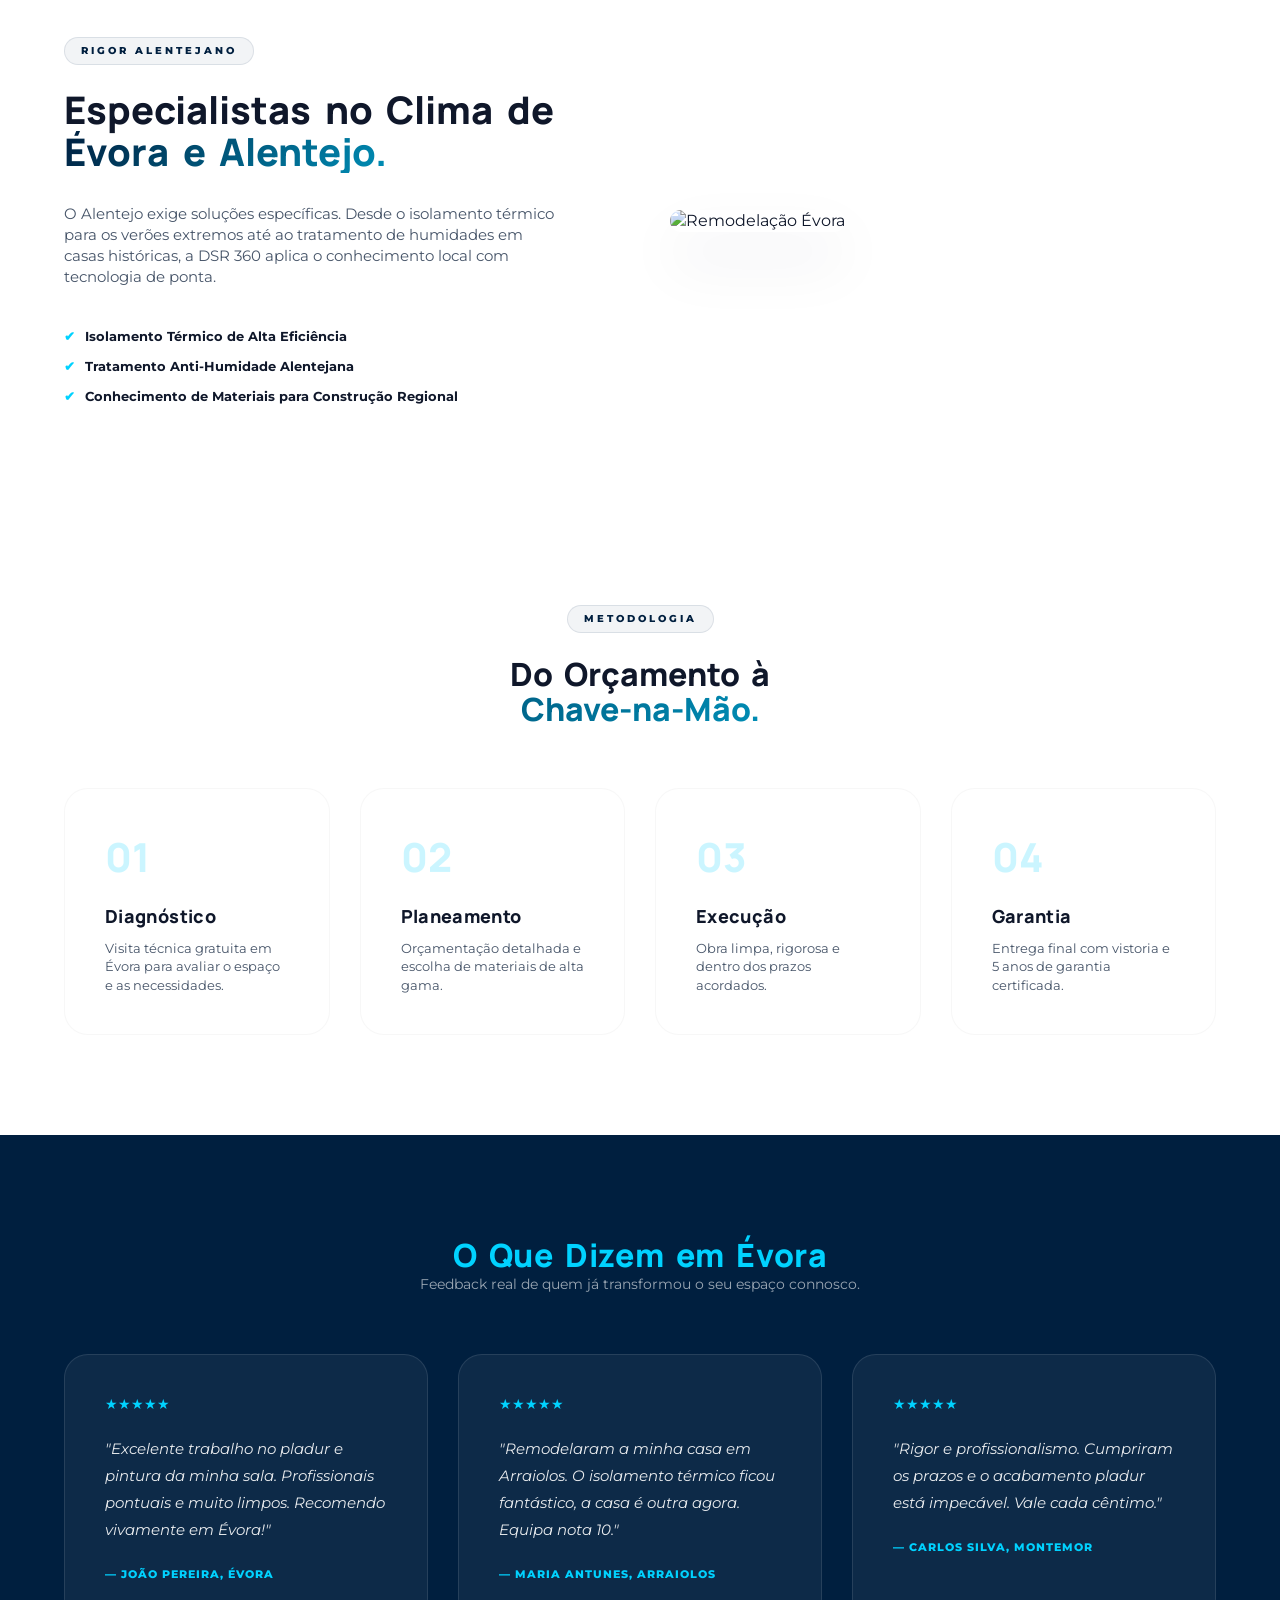
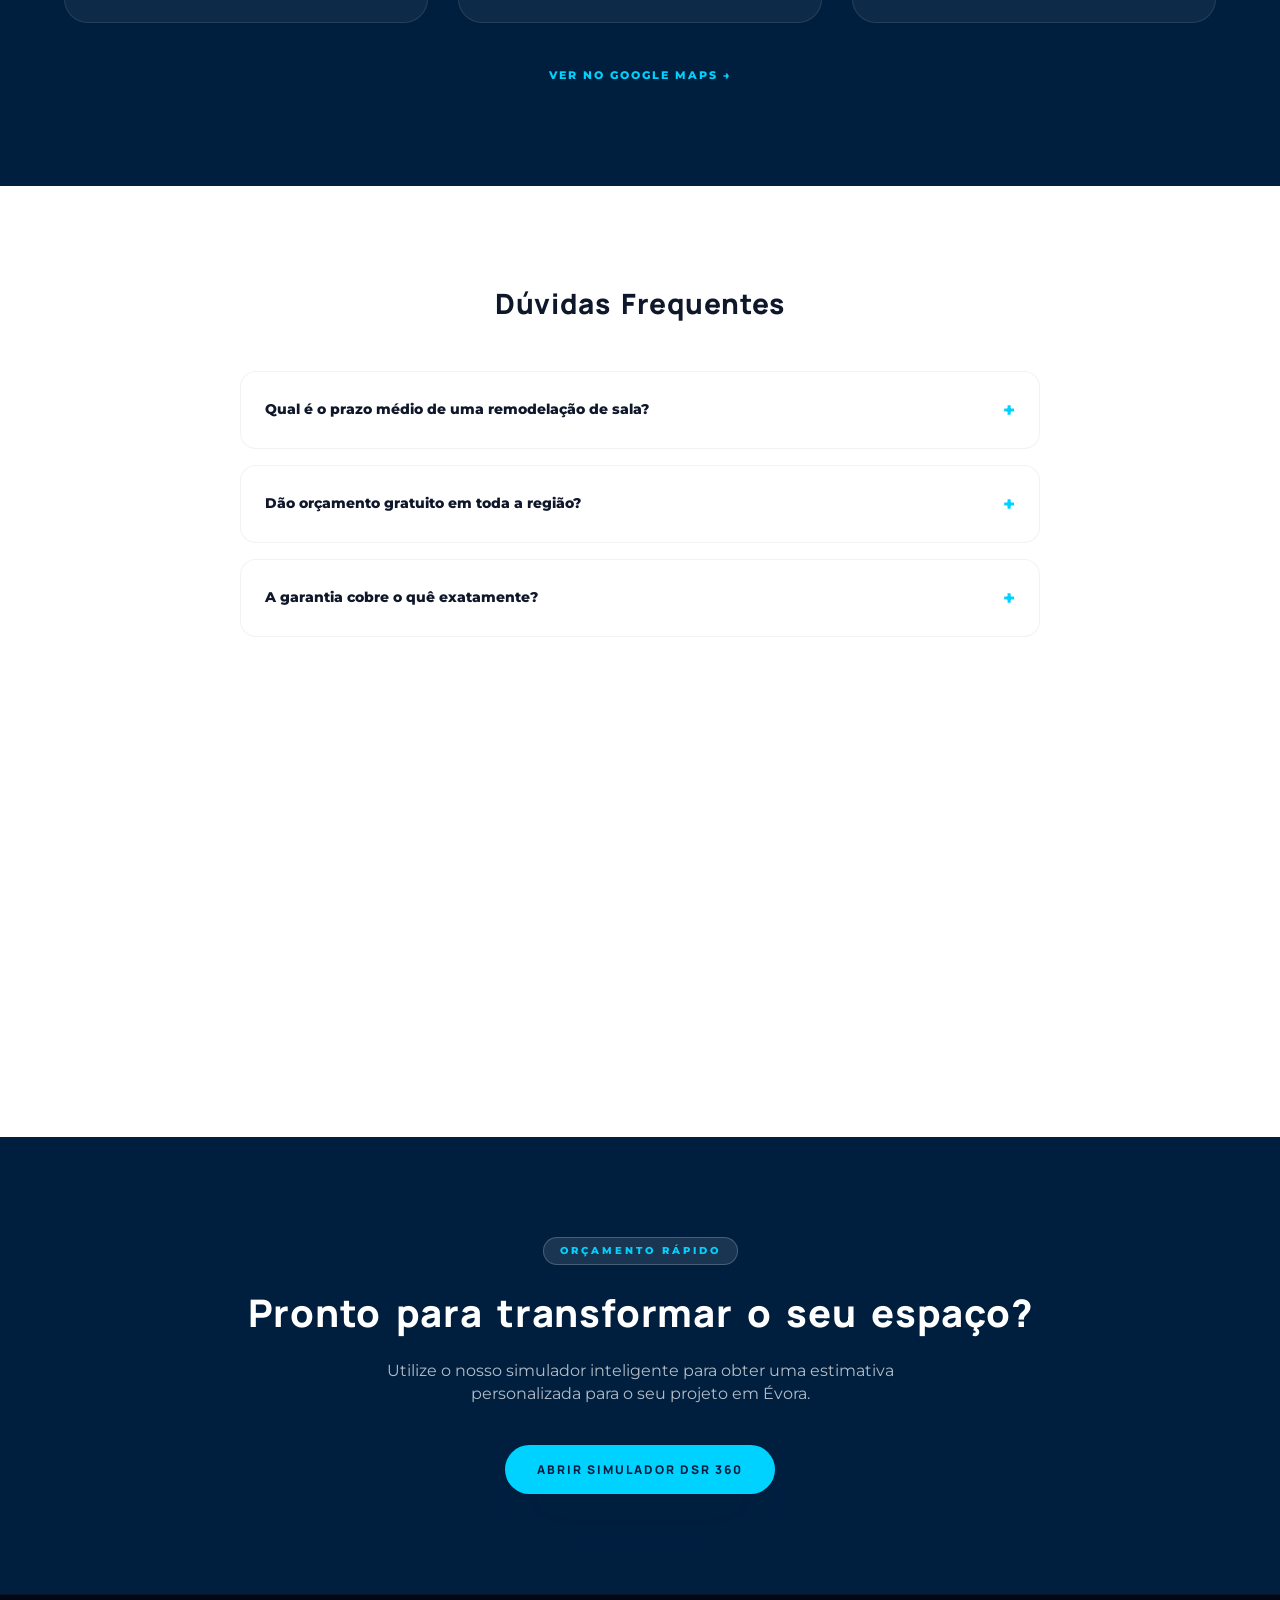
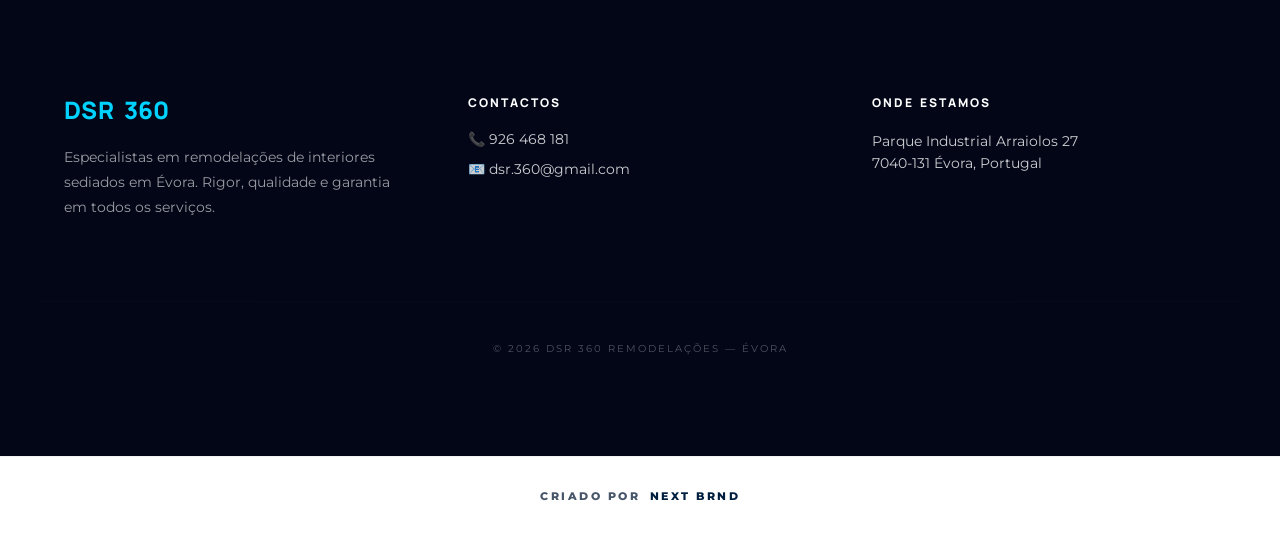
==== commit 2c2b43a9: "fix: correcoes de navegacao no portfolio, acessibilidade WCAG AA e otimizacoes de performance" ====
--- a/index.html
+++ b/index.html
@@ -70,63 +70,85 @@
     }
     </script>
 
+    <!-- Fontes do Google Otimizadas e Assíncronas -->
+    <link rel="preconnect" href="https://fonts.googleapis.com">
+    <link rel="preconnect" href="https://fonts.gstatic.com" crossorigin>
+    <link rel="stylesheet" href="https://fonts.googleapis.com/css2?family=Manrope:wght@200;400;600;800&family=Montserrat:ital,wght@0,100;0,400;0,700;1,400&display=swap" media="print" onload="this.media='all'">
+    <noscript>
+        <link rel="stylesheet" href="https://fonts.googleapis.com/css2?family=Manrope:wght@200;400;600;800&family=Montserrat:ital,wght@0,100;0,400;0,700;1,400&display=swap">
+    </noscript>
+
+    <!-- Pré-carregamento de Imagem Hero (Otimização LCP) -->
+    <link rel="preload" href="hero-pladur.png" as="image" type="image/png" fetchpriority="high">
+
     <!-- CSS -->
     <link rel="stylesheet" href="index.css">
-    <!-- Scripts Externos -->
-    <script src="https://cdnjs.cloudflare.com/ajax/libs/gsap/3.12.2/gsap.min.js"></script>
-    <script src="https://cdnjs.cloudflare.com/ajax/libs/gsap/3.12.2/ScrollTrigger.min.js"></script>
+    <!-- Scripts Externos com Defer -->
+    <script src="https://cdnjs.cloudflare.com/ajax/libs/gsap/3.12.2/gsap.min.js" defer></script>
+    <script src="https://cdnjs.cloudflare.com/ajax/libs/gsap/3.12.2/ScrollTrigger.min.js" defer></script>
 </head>
 <body>
 
-    <!-- WhatsApp Floating Button -->
     <!-- WhatsApp Official Button -->
-    <div class="whatsapp-overlay">
-        <a href="https://wa.me/351926468181?text=Olá DSR 360, gostaria de pedir um orçamento para remodelação." target="_blank" class="whatsapp-btn" aria-label="Contacto por WhatsApp">
-            <svg viewBox="0 0 448 512" width="32" height="32">
-                <path fill="#FFF" d="M380.9 97.1C339 55.1 283.2 32 223.9 32c-122.4 0-222 99.6-222 222 0 39.1 10.2 77.3 29.6 111L0 480l117.7-30.9c32.4 17.7 68.9 27 106.1 27h.1c122.3 0 224.1-99.6 224.1-222 0-59.3-25.2-115-67.1-157zm-157 341.6c-33.2 0-65.7-8.9-94-25.7l-6.7-4-69.8 18.3L72 359.2l-4.4-7c-18.5-29.4-28.2-63.3-28.2-98.2 0-101.7 82.8-184.5 184.6-184.5 49.3 0 95.6 19.2 130.4 54.1 34.8 34.9 56.2 81.2 56.1 130.5 0 101.8-84.9 184.6-186.6 184.6zm101.2-138.2c-5.5-2.8-32.8-16.2-37.9-18-5.1-1.9-8.8-2.8-12.5 2.8-3.7 5.6-14.3 18-17.6 21.8-3.2 3.7-6.5 4.2-12 1.4-5.5-2.8-23.4-8.6-44.6-27.6-16.5-14.7-27.6-32.8-30.8-38.4-3.2-5.6-.3-8.6 2.5-11.4 2.5-2.5 5.5-6.5 8.3-9.7 2.8-3.2 3.7-5.5 5.5-9.3 1.9-3.7.9-6.9-.5-9.7-1.4-2.8-12.5-30.1-17.1-41.2-4.5-10.8-9.1-9.3-12.5-9.5-3.2-.2-6.9-.2-10.6-.2-3.7 0-9.7 1.4-14.8 6.9-5.1 5.6-19.4 19-19.4 46.3 0 27.3 19.9 53.7 22.6 57.4 2.8 3.7 39.1 59.7 94.8 83.8 13.2 5.8 23.5 9.2 31.5 11.8 13.3 4.2 25.4 3.6 35 2.2 10.7-1.6 32.8-13.4 37.4-26.4 4.6-13 4.6-24.1 3.2-26.4-1.3-2.5-5-3.9-10.5-6.7z"/>
-            </svg>
-        </a>
-    </div>
+    <a href="https://wa.me/351926468181?text=Olá DSR 360, gostaria de pedir um orçamento para remodelação." target="_blank" class="whatsapp-float pulse" aria-label="Contacto por WhatsApp">
+        <svg viewBox="0 0 448 512" width="35" height="35" fill="white">
+            <path d="M380.9 97.1C339 55.1 283.2 32 223.9 32c-122.4 0-222 99.6-222 222 0 39.1 10.2 77.3 29.6 111L0 480l117.7-30.9c32.4 17.7 68.9 27 106.1 27h.1c122.3 0 224.1-99.6 224.1-222 0-59.3-25.2-115-67.1-157zm-157 341.6c-33.2 0-65.7-8.9-94-25.7l-6.7-4-69.8 18.3L72 359.2l-4.4-7c-18.5-29.4-28.2-63.3-28.2-98.2 0-101.7 82.8-184.5 184.6-184.5 49.3 0 95.6 19.2 130.4 54.1 34.8 34.9 56.2 81.2 56.1 130.5 0 101.8-84.9 184.6-186.6 184.6zm101.2-138.2c-5.5-2.8-32.8-16.2-37.9-18-5.1-1.9-8.8-2.8-12.5 2.8-3.7 5.6-14.3 18-17.6 21.8-3.2 3.7-6.5 4.2-12 1.4-5.6-2.8-23.5-8.6-44.8-27.6-16.6-14.8-27.8-33.1-31.1-38.6-3.2-5.5-.3-8.5 2.5-11.2 2.5-2.5 5.5-6.5 8.3-9.7 2.8-3.3 3.7-5.5 5.5-9.3.5-3.7-.3-6.5-1.4-9.3-1.4-2.8-12.5-30.1-17.1-41.2-4.5-10.8-9.1-9.3-12.5-9.5-3.2-.2-6.9-.2-10.6-.2-3.7 0-9.7 1.4-14.8 6.9-5.1 5.6-19.4 19-19.4 46.3 0 27.3 19.9 53.7 22.6 57.4 2.8 3.7 39.1 59.7 94.8 83.8 13.2 5.8 23.5 9.2 31.5 11.8 13.5 4.3 25.7 3.7 35.5 2.3 10.8-1.5 32.8-13.4 37.4-26.4 4.6-13 4.6-24.1 3.2-26.4-1.3-2.5-5-3.9-10.5-6.6z"/>
+        </svg>
+    </a>
 
     <!-- Navigation -->
     <nav class="nav-elite">
         <div class="container nav-container">
             <div class="logo-wrapper">
-                <img src="logo.png" alt="DSR 360 Logo" style="height: 50px;">
+                <img src="logo.png" alt="DSR 360 Logo" width="50" height="50" style="height: 50px;">
                 <div class="logo-text">
                     <span class="logo-main text-gradient">DSR 360</span>
                     <span class="logo-sub">Remodelações</span>
                 </div>
             </div>
             <div class="nav-links">
-                <a href="#servicos">Serviços</a>
+                <a href="#servicos">Pladur</a>
+                <a href="#servicos">Remodelações</a>
+                <a href="#servicos">Pintura</a>
                 <a href="#portfolio">Portfólio</a>
-                <a href="#orcamento">Orçamento</a>
-            </div>
-            <a href="#orcamento" class="btn-premium"><span>Ligar Agora</span></a>
+                <a href="#" class="btn-open-quiz">Simulador</a>
+            </div>
+
+            <!-- Mobile Persistent CTA (Centered via CSS) -->
+            <a href="#" class="btn-header-mobile btn-open-quiz">Contacto</a>
+
+            <!-- Hamburger Button (Moved to far right) -->
+            <button class="hamburger-elite" aria-label="Abrir Menu">
+                <div class="hamburger-inner">
+                    <span></span>
+                    <span></span>
+                </div>
+            </button>
+
+            <a href="tel:+351926468181" class="btn-premium"><span>Ligar Agora</span></a>
         </div>
     </nav>
 
     <!-- Hero Section -->
     <header class="hero-elite">
         <div class="hero-bg">
-            <img src="hero-pladur.png" alt="Remodelação de luxo e pladur - DSR 360">
+            <img src="hero-pladur.png" alt="Remodelação de luxo e pladur - DSR 360" width="1920" height="1080" fetchpriority="high" decoding="async">
         </div>
         <div class="hero-overlay"></div>
         <div class="container">
             <div class="hero-content">
                 <span class="hero-tag">Especialistas em Interiores</span>
                 <h1 class="hero-title">
-                    RENOVE O SEU <br>
-                    <span class="text-gradient">ESPAÇO COM RIGOR</span> 
-                    EM ÉVORA.
+                    <div class="hero-line"><span class="weight-light">RENOVE O SEU ESPAÇO</span></div>
+                    <div class="hero-line"><span class="text-gradient weight-bold">COM RIGOR</span></div>
+                    <div class="hero-line"><span class="weight-light">EM ÉVORA.</span></div>
                 </h1>
                 <p class="hero-description">
                     Líderes em remodelações de interiores, tetos falsos e pladur. Qualidade de elite com <strong>5 anos de garantia</strong>.
                 </p>
                 <div style="display: flex; gap: 20px;">
-                    <a href="#orcamento" class="btn-premium"><span>Pedir Orçamento</span></a>
-                    <a href="#servicos" style="padding: 16px 32px; border: 1px solid var(--primary); border-radius: 50px; font-weight: 800; font-size: 11px; text-transform: uppercase; letter-spacing: 2px;">Saber Mais</a>
+                    <a href="#" class="btn-premium btn-magnetic btn-open-quiz"><span>Pedir Orçamento</span></a>
+                    <a href="#servicos" class="btn-magnetic" style="padding: 16px 32px; border: 1px solid var(--primary); border-radius: 50px; font-weight: 800; font-size: 11px; text-transform: uppercase; letter-spacing: 2px;">Saber Mais</a>
                 </div>
             </div>
         </div>
@@ -158,23 +180,86 @@
                 <h2 class="hero-title">Domínio Técnico em<br><span class="text-gradient">Cada Detalhe.</span></h2>
             </div>
             <div class="services-grid">
-                <div class="service-card">
-                    <div class="service-icon" aria-label="Ícone de Construção">🏗️</div>
+                <div class="service-card" onclick="location.href='#orcamento'">
+                    <div class="service-icon" aria-label="Pladur">
+                        <svg viewBox="0 0 24 24" width="40" height="40" fill="none" stroke="currentColor" stroke-width="1.5">
+                            <path d="M3 3h18v18H3V3z" stroke-dasharray="2 2"/>
+                            <path d="M3 12h18M12 3v18"/>
+                            <path d="M7 7l10 10M17 7L7 10" stroke="var(--accent)"/>
+                        </svg>
+                    </div>
                     <h3>Pladur & Tetos</h3>
                     <p>Instalação profissional de sistemas de gesso cartonado (Pladur), incluindo tetos falsos acústicos, divisórias autoportantes e sancas de luz indireta com acabamento de nível Q4.</p>
-                    <a href="#orcamento" style="font-weight: 800; font-size: 10px; color: var(--accent); text-transform: uppercase;">Consultar Especialista →</a>
-                </div>
-                <div class="service-card">
-                    <div class="service-icon" aria-label="Ícone de Obras">🧱</div>
+                    <a href="#orcamento" class="service-link">Consultar Especialista →</a>
+                </div>
+                <div class="service-card" onclick="location.href='#orcamento'">
+                    <div class="service-icon" aria-label="Remodelações">
+                        <svg viewBox="0 0 24 24" width="40" height="40" fill="none" stroke="currentColor" stroke-width="1.5">
+                            <path d="M3 21h18M5 21V7l7-4 7 4v14" stroke="var(--accent)"/>
+                            <path d="M9 21v-6h6v6"/>
+                        </svg>
+                    </div>
                     <h3>Remodelações Integrais</h3>
                     <p>Projetos de renovação completa em Évora. Desde a demolição segura até à entrega chave-na-mão, garantindo conformidade com as normas técnicas e design contemporâneo.</p>
-                    <a href="#orcamento" style="font-weight: 800; font-size: 10px; color: var(--accent); text-transform: uppercase;">Consultar Especialista →</a>
-                </div>
-                <div class="service-card">
-                    <div class="service-icon" aria-label="Ícone de Acabamentos">📏</div>
+                    <a href="#orcamento" class="service-link">Consultar Especialista →</a>
+                </div>
+                <div class="service-card" onclick="location.href='#orcamento'">
+                    <div class="service-icon" aria-label="Acabamentos">
+                        <svg viewBox="0 0 24 24" width="40" height="40" fill="none" stroke="currentColor" stroke-width="1.5">
+                            <path d="M12 3v18M3 12h18" stroke-dasharray="1 3"/>
+                            <path d="M19 12l-7 7-7-7 7-7 7 7z" stroke="var(--accent)"/>
+                        </svg>
+                    </div>
                     <h3>Revestimentos & Pintura</h3>
                     <p>Aplicação de pavimentos flutuantes, cerâmicos e vinílicos. Pinturas de interiores com tintas de alta resistência e tratamento anti-humidade para o clima do Alentejo.</p>
-                    <a href="#orcamento" style="font-weight: 800; font-size: 10px; color: var(--accent); text-transform: uppercase;">Consultar Especialista →</a>
+                    <a href="#orcamento" class="service-link">Consultar Especialista →</a>
+                </div>
+            </div>
+        </div>
+    </section>
+
+    <!-- Bento Grid Portfólio -->
+    <section id="portfolio" class="section-padding" style="background: var(--bg-light);">
+        <div class="container">
+            <div style="text-align: center; margin-bottom: 60px;">
+                <span class="hero-tag">Portfólio</span>
+                <h2 class="hero-title">Espaços <span class="text-gradient">Transformados.</span></h2>
+            </div>
+            <div class="bento-grid">
+                <div class="bento-item bento-large">
+                    <img src="https://images.unsplash.com/photo-1600607687920-4e2a09cf159d?q=80&w=1200&auto=format&fit=crop" alt="Cozinha Moderna" width="600" height="450" loading="lazy" decoding="async">
+                    <div class="bento-item-content">
+                        <span>Évora · Centro</span>
+                        <h3>Cozinha Open Space</h3>
+                    </div>
+                </div>
+                <div class="bento-item bento-tall">
+                    <img src="https://images.unsplash.com/photo-1618221195710-dd6b41faaea6?q=80&w=1200&auto=format&fit=crop" alt="Quarto Design" width="300" height="450" loading="lazy" decoding="async">
+                    <div class="bento-item-content">
+                        <span>Montemor</span>
+                        <h3>Suíte Minimalista</h3>
+                    </div>
+                </div>
+                <div class="bento-item">
+                    <img src="https://images.unsplash.com/photo-1513694203232-719a280e022f?q=80&w=1200&auto=format&fit=crop" alt="Teto Pladur" width="300" height="220" loading="lazy" decoding="async">
+                    <div class="bento-item-content">
+                        <span>Évora</span>
+                        <h3>Sancas de Luz</h3>
+                    </div>
+                </div>
+                <div class="bento-item bento-long">
+                    <img src="https://images.unsplash.com/photo-1581858726788-75bc0f6a952d?q=80&w=1200&auto=format&fit=crop" alt="Sala Remodelada" width="600" height="220" loading="lazy" decoding="async">
+                    <div class="bento-item-content">
+                        <span>Arraiolos</span>
+                        <h3>Renovação Total</h3>
+                    </div>
+                </div>
+                <div class="bento-item">
+                    <img src="wc-luxo.png" alt="WC Luxo" width="300" height="220" loading="lazy" decoding="async">
+                    <div class="bento-item-content">
+                        <span>Estremoz</span>
+                        <h3>WC Contemporâneo</h3>
+                    </div>
                 </div>
             </div>
         </div>
@@ -202,13 +287,13 @@
                 </ul>
             </div>
             <div class="authority-image">
-                <img src="https://images.unsplash.com/photo-1600585154340-be6161a56a0c?q=80&w=2670&auto=format&fit=crop" alt="Remodelação Évora" style="width: 100%; border-radius: 40px; box-shadow: var(--shadow-premium);">
+                <img src="https://images.unsplash.com/photo-1600585154340-be6161a56a0c?q=80&w=2670&auto=format&fit=crop" alt="Remodelação Évora" style="width: 100%; border-radius: 40px; box-shadow: var(--shadow-premium);" width="600" height="400" loading="lazy" decoding="async">
             </div>
         </div>
     </section>
 
     <!-- Process Section (O Nosso ADN) -->
-    <section class="section-padding" style="background: var(--bg-light);">
+    <section id="metodologia" class="section-padding" style="background: var(--bg-light);">
         <div class="container">
             <div style="text-align: center; margin-bottom: 60px;">
                 <span class="hero-tag">Metodologia</span>
@@ -270,7 +355,7 @@
     </section>
 
     <!-- FAQ Section -->
-    <section class="section-padding">
+    <section id="faq" class="section-padding">
         <div class="container">
             <div style="max-width: 800px; margin: 0 auto;">
                 <div style="text-align: center; margin-bottom: 50px;">
@@ -302,13 +387,25 @@
         </iframe>
     </section>
 
-    <!-- Lead Gen / Quiz Section (O "1/3 size" Wizard) -->
-    <section id="orcamento" class="section-padding" style="background: #f0f4f8;">
-        <div class="container">
-            <div style="text-align: center; margin-bottom: 50px;">
-                <h2 class="manrope" style="font-size: 32px; color: var(--primary);">Discovery Wizard</h2>
-                <p style="color: var(--text-muted); font-size: 14px;">Qualifique o seu projeto para um orçamento preciso.</p>
-            </div>
+
+    <!-- CTA Section (Substitui o formulário antigo) -->
+    <section id="orcamento" class="section-padding" style="background: var(--primary); color: white; text-align: center;">
+        <div class="container">
+            <span class="hero-tag" style="background: rgba(255,255,255,0.1); border-color: rgba(255,255,255,0.2); color: var(--accent);">Orçamento Rápido</span>
+            <h2 class="manrope" style="font-size: 38px; margin-bottom: 24px;">Pronto para transformar o seu espaço?</h2>
+            <p style="opacity: 0.7; max-width: 600px; margin: 0 auto 40px; font-size: 16px;">
+                Utilize o nosso simulador inteligente para obter uma estimativa personalizada para o seu projeto em Évora.
+            </p>
+            <button class="btn-premium btn-magnetic btn-open-quiz" style="background: var(--accent); color: var(--primary);">
+                <span>Abrir Simulador DSR 360</span>
+            </button>
+        </div>
+    </section>
+
+    <!-- Quiz Modal Overlay -->
+    <div class="modal-overlay" id="quiz-modal">
+        <div class="modal-container">
+            <button class="btn-close-modal" aria-label="Fechar Simulador">✕</button>
             
             <div class="quiz-wrapper" id="discovery-quiz">
                 <div class="quiz-header">
@@ -325,19 +422,27 @@
                         <p style="text-align: center; font-weight: 800; font-size: 12px; text-transform: uppercase; margin-bottom: 24px; color: var(--accent);">O que pretende remodelar?</p>
                         <div class="options-grid">
                             <div class="option-btn" data-value="apartamento">
-                                <span>🏢</span>
+                                <svg viewBox="0 0 24 24" width="24" height="24" fill="none" stroke="currentColor" stroke-width="2" style="margin-bottom: 10px;">
+                                    <path d="M3 21h18M5 21V5l7-2 7 2v16M9 7h2m-2 4h2m-2 4h2m4-8h2m-2 4h2m-2 4h2" />
+                                </svg>
                                 <p>Apartamento</p>
                             </div>
                             <div class="option-btn" data-value="moradia">
-                                <span>🏡</span>
+                                <svg viewBox="0 0 24 24" width="24" height="24" fill="none" stroke="currentColor" stroke-width="2" style="margin-bottom: 10px;">
+                                    <path d="M3 9l9-7 9 7v11a2 2 0 01-2 2H5a2 2 0 01-2-2V9zM9 22V12h6v10" />
+                                </svg>
                                 <p>Moradia</p>
                             </div>
                             <div class="option-btn" data-value="comercial">
-                                <span>🏪</span>
+                                <svg viewBox="0 0 24 24" width="24" height="24" fill="none" stroke="currentColor" stroke-width="2" style="margin-bottom: 10px;">
+                                    <path d="M3 21h18M3 7l9-4 9 4v14H3V7zm6 14v-4h6v4" />
+                                </svg>
                                 <p>Comercial</p>
                             </div>
                             <div class="option-btn" data-value="outro">
-                                <span>➕</span>
+                                <svg viewBox="0 0 24 24" width="24" height="24" fill="none" stroke="currentColor" stroke-width="2" style="margin-bottom: 10px;">
+                                    <path d="M12 5v14M5 12h14" />
+                                </svg>
                                 <p>Outro</p>
                             </div>
                         </div>
@@ -348,19 +453,29 @@
                         <p style="text-align: center; font-weight: 800; font-size: 12px; text-transform: uppercase; margin-bottom: 24px; color: var(--accent);">Qual o serviço principal?</p>
                         <div class="options-grid">
                             <div class="option-btn" data-value="pladur">
-                                <span>🏗️</span>
+                                <svg viewBox="0 0 24 24" width="24" height="24" fill="none" stroke="currentColor" stroke-width="2" style="margin-bottom: 10px;">
+                                    <path d="M19 11l-8-8-8 8M19 21l-8-8-8 8" />
+                                </svg>
                                 <p>Pladur</p>
                             </div>
                             <div class="option-btn" data-value="pavimento">
-                                <span>📏</span>
+                                <svg viewBox="0 0 24 24" width="24" height="24" fill="none" stroke="currentColor" stroke-width="2" style="margin-bottom: 10px;">
+                                    <rect x="3" y="3" width="18" height="18" rx="2" />
+                                    <path d="M3 12h18M12 3v18" stroke-dasharray="2 2" />
+                                </svg>
                                 <p>Pavimento</p>
                             </div>
                             <div class="option-btn" data-value="pintura">
-                                <span>🎨</span>
+                                <svg viewBox="0 0 24 24" width="24" height="24" fill="none" stroke="currentColor" stroke-width="2" style="margin-bottom: 10px;">
+                                    <path d="M12 19l7-7 3 3-7 7-3-3zM18 13l-1.5-7.5L2 2l3.5 14.5L13 18l5-5z" />
+                                </svg>
                                 <p>Pintura</p>
                             </div>
                             <div class="option-btn" data-value="total">
-                                <span>🔑</span>
+                                <svg viewBox="0 0 24 24" width="24" height="24" fill="none" stroke="currentColor" stroke-width="2" style="margin-bottom: 10px;">
+                                    <path d="M3 12c0 1.657 1.343 3 3 3s3-1.343 3-3-1.343-3-3-3-3 1.343-3 3zm15 0c0 1.657 1.343 3 3 3s3-1.343 3-3-1.343-3-3-3-3 1.343-3 3zM12 3v18" />
+                                    <path d="M12 12h9M3 12h9" />
+                                </svg>
                                 <p>Tudo</p>
                             </div>
                         </div>
@@ -394,12 +509,11 @@
 
                     <div class="quiz-nav">
                         <div class="btn-back" id="btn-back" style="visibility: hidden;">← Voltar</div>
-                        <!-- Next is automatic on option click -->
                     </div>
                 </form>
             </div>
         </div>
-    </section>
+    </div>
 
     <!-- Footer -->
     <footer class="section-padding" style="background: var(--bg-dark); color: white; border-top: 1px solid rgba(255,255,255,0.05);">
@@ -407,7 +521,7 @@
             <div>
                 <h3 class="manrope" style="color: var(--accent); font-size: 24px; margin-bottom: 20px;">DSR 360</h3>
                 <p style="opacity: 0.6; font-size: 14px; line-height: 1.8;">
-                    Especialistas em remodelações de interiores sediados em Évora. Rigor, qualidade e garantia em todos os serviços.
+                   Especialistas em remodelações de interiores sediados em Évora. Rigor, qualidade e garantia em todos os serviços.
                 </p>
             </div>
             <div>
@@ -434,6 +548,69 @@
         </div>
     </footer>
 
-    <script src="main.js"></script>
+    <!-- Mobile Menu Overlay -->
+    <div class="menu-mobile-overlay">
+        <div class="menu-mobile-container">
+            <div class="menu-mobile-header">
+                <div class="logo-wrapper">
+                    <img src="logo.png" alt="DSR 360 Logo" width="35" height="35" style="height: 35px;">
+                    <div class="logo-text">
+                        <span class="logo-main text-gradient">DSR 360</span>
+                    </div>
+                </div>
+                <button class="btn-close-menu" aria-label="Fechar Menu">✕</button>
+            </div>
+            
+            <div class="bento-menu-wrap">
+                <!-- Card 1: SERVIÇOS -->
+                <div class="bento-card-main">
+                    <div class="bento-sub-title">
+                        <svg viewBox="0 0 24 24" width="20" height="20" fill="none" stroke="currentColor" stroke-width="2"><path d="M14.7 6.3a1 1 0 0 0 0 1.4l1.6 1.6a1 1 0 0 0 1.4 0l3.77-3.77a6 6 0 0 1-7.94 7.94l-6.91 6.91a2.12 2.12 0 0 1-3-3l6.91-6.91a6 6 0 0 1 7.94-7.94l-3.76 3.76z"/></svg>
+                        SERVIÇOS
+                    </div>
+                    <div class="bento-sub-grid">
+                        <a href="#servicos" class="bento-sub-card mobile-link"><span>Pladur &<br>Tetos</span></a>
+                        <a href="#servicos" class="bento-sub-card mobile-link"><span>Remodelações<br>Integrais</span></a>
+                        <a href="#servicos" class="bento-sub-card mobile-link"><span>Pintura &<br>Acabamentos</span></a>
+                        <a href="#servicos" class="bento-sub-card mobile-link"><span>Revestimentos<br>Técnicos</span></a>
+                    </div>
+                </div>
+
+                <!-- Grid 2x2: Outros -->
+                <div class="bento-grid-2x2">
+                    <a href="#orcamento" class="bento-item-card mobile-link">
+                        <svg viewBox="0 0 24 24" width="28" height="28" fill="none" stroke="currentColor" stroke-width="1.5"><path d="M12 20v-6M9 20v-10M6 20v-4M15 20v-12M18 20V4"/></svg>
+                        <span>Simulador</span>
+                    </a>
+                    <a href="#metodologia" class="bento-item-card mobile-link">
+                        <svg viewBox="0 0 24 24" width="28" height="28" fill="none" stroke="currentColor" stroke-width="1.5"><path d="M12 22s8-4 8-10V5l-8-3-8 3v7c0 6 8 10 8 10z"/></svg>
+                        <span>Confiança</span>
+                    </a>
+                    <a href="#metodologia" class="bento-item-card mobile-link">
+                        <svg viewBox="0 0 24 24" width="28" height="28" fill="none" stroke="currentColor" stroke-width="1.5"><path d="M17 21v-2a4 4 0 0 0-4-4H5a4 4 0 0 0-4 4v2M9 7a4 4 0 1 0 0-8 4 4 0 0 0 0 8z"/></svg>
+                        <span>Equipa</span>
+                    </a>
+                    <a href="#portfolio" class="bento-item-card mobile-link">
+                        <svg viewBox="0 0 24 24" width="28" height="28" fill="none" stroke="currentColor" stroke-width="1.5"><rect x="3" y="3" width="18" height="18" rx="2" ry="2"/><circle cx="8.5" cy="8.5" r="1.5"/><polyline points="21 15 16 10 5 21"/></svg>
+                        <span>Portfólio</span>
+                    </a>
+                </div>
+
+                <!-- FAQ Row -->
+                <a href="#faq" class="bento-full-card mobile-link">
+                    <svg viewBox="0 0 24 24" width="18" height="18" fill="none" stroke="currentColor" stroke-width="2"><path d="M21 15a2 2 0 0 1-2 2H7l-4 4V5a2 2 0 0 1 2-2h14a2 2 0 0 1 2 2z"/></svg>
+                    Questões Frequentes (FAQs)
+                </a>
+
+                <!-- Final CTA Button -->
+                <a href="tel:+351926468181" class="btn-direct-contact">
+                    <svg viewBox="0 0 24 24" width="20" height="20" fill="currentColor"><path d="M20 15.5c-1.2 0-2.4-.2-3.6-.6-.3-.1-.7 0-1 .2l-2.2 2.2c-2.8-1.4-5.1-3.8-6.6-6.6l2.2-2.2c.3-.3.4-.7.2-1-.3-1.1-.5-2.3-.5-3.5 0-.6-.4-1-1-1H4c-.6 0-1 .4-1 1 0 9.4 7.6 17 17 17 .6 0 1-.4 1-1v-3.5c0-.6-.4-1-1-1z"/></svg>
+                    Contacto Direto
+                </a>
+            </div>
+        </div>
+    </div>
+
+    <script src="main.js" defer></script>
 </body>
 </html>
--- a/index.css
+++ b/index.css
@@ -4,43 +4,47 @@
    Palette: Deep Blue, Electric Cyan & Steel Silver
 */
 
-@import url('https://fonts.googleapis.com/css2?family=Manrope:wght@200;400;600;800&family=Montserrat:ital,wght@0,100;0,400;0,700;1,400&display=swap');
+
 
 :root {
-    /* Paleta DSR 360 (Extraída do Logo) */
-    --primary: #012b55;       /* Azul Profundo */
-    --primary-light: #00447c;
-    --accent: #00a8e8;        /* Cyan Elétrico */
-    --accent-light: #44ccff;
-    --steel: #e0e0e0;         /* Cinzento Metálico */
+    /* Paleta DSR 360 — Refinada para Elite High-Tech */
+    --primary: #001f3f;       /* Navy Profundo Industrial */
+    --primary-light: #003366;
+    --accent: #00d2ff;        /* Cyan Elétrico mais vibrante */
+    --accent-glow: rgba(0, 210, 255, 0.4);
+    --accent-text: #007693;   /* Ciano Escuro Refinado para Contraste */
+    --steel: #f1f5f9;         /* Cinzento mais limpo */
     
-    /* Neutros */
+    /* Neutros Premium */
     --white: #ffffff;
-    --bg-light: #fafafa;
-    --bg-dark: #0a0a0a;
-    --text-main: #222222;
-    --text-muted: #666666;
+    --bg-light: #ffffff;
+    --bg-dark: #020617;       /* Dark slate profundo */
+    --text-main: #0f172a;
+    --text-muted: #475569;
     
-    /* Superfícies Glassmorphism */
-    --glass: rgba(255, 255, 255, 0.95);
-    --glass-dark: rgba(1, 43, 85, 0.9);
-    --glass-border: rgba(255, 255, 255, 0.1);
+    /* Glassmorphism 2.0 — Superfícies de Alta Fidelidade */
+    --glass: rgba(255, 255, 255, 0.85);
+    --glass-dark: rgba(2, 6, 23, 0.85);
+    --glass-border: rgba(255, 255, 255, 0.2);
+    --glass-border-dark: rgba(255, 255, 255, 0.05);
     
-    /* Tipografia */
+    /* Tipografia Arquitetónica */
     --font-heading: 'Manrope', sans-serif;
     --font-body: 'Montserrat', sans-serif;
     
     /* Escala Visual */
-    --h1-size: clamp(32px, 5vw, 64px);
-    --h2-size: clamp(24px, 4vw, 42px);
+    --h1-size: clamp(38px, 6vw, 72px); /* Reduzido de 84px para evitar quebras excessivas */
+    --h2-size: clamp(28px, 5vw, 42px);
     --body-size: 16px;
-    --line-height: 1.6;
+    --line-height: 1.4; /* Reduzido de 1.6 */
     
-    /* Efeitos */
-    --radius: 16px;
-    --shadow-premium: 0 20px 40px rgba(1, 43, 85, 0.1);
-    --shadow-glow: 0 0 20px rgba(0, 168, 232, 0.3);
-    --transition: all 0.5s cubic-bezier(0.19, 1, 0.22, 1);
+    /* Efeitos de Elite */
+    --radius-sm: 8px;
+    --radius: 20px;
+    --radius-lg: 40px;
+    --shadow-premium: 0 30px 60px rgba(0, 31, 63, 0.08);
+    --shadow-glow: 0 0 30px var(--accent-glow);
+    --transition: all 0.6s cubic-bezier(0.23, 1, 0.32, 1);
 }
 
 /* --- Base Reset --- */
@@ -64,8 +68,9 @@
 h1, h2, h3, h4, .manrope {
     font-family: var(--font-heading);
     font-weight: 800;
-    letter-spacing: -1.5px;
-    line-height: 1.1;
+    letter-spacing: 0.02em; /* Suficiente para evitar fusão de letras */
+    word-spacing: 0.15em; /* Garante separação clara entre palavras (ESPAÇO COM) */
+    line-height: 1.25;
 }
 
 a {
@@ -137,27 +142,35 @@
 }
 
 /* --- Navigation --- */
+/* --- Navigation (Ilha Flutuante / Pill Navbar) --- */
 .nav-elite {
     position: fixed;
-    top: 0;
-    left: 0;
-    width: 100%;
+    top: 20px;
+    left: 50%;
+    transform: translateX(-50%);
+    width: 90%;
+    max-width: 1200px;
     z-index: 1000;
-    height: 90px;
-    display: flex;
-    align-items: center;
-    background: transparent;
-    transition: var(--transition);
+    height: 70px;
+    display: flex;
+    align-items: center;
+    background: rgba(255, 255, 255, 0.85); /* White Glassmorphism Persistent */
+    backdrop-filter: blur(15px);
+    border-radius: 50px;
+    border: 1px solid rgba(255, 255, 255, 0.3);
+    transition: all 0.5s cubic-bezier(0.85, 0, 0.15, 1);
+    box-shadow: 0 10px 30px rgba(0, 0, 0, 0.05);
 }
 
 .nav-elite.scrolled {
-    background: var(--glass);
-    backdrop-filter: blur(20px);
-    height: 75px;
-    border-bottom: 1px solid rgba(0,0,0,0.05);
+    background: rgba(255, 255, 255, 0.95); /* Ligeiramente mais opaco no scroll */
+    height: 65px;
+    top: 15px;
+    box-shadow: 0 15px 40px rgba(0, 0, 0, 0.1);
 }
 
 .nav-container {
+    padding: 0 25px;
     display: flex;
     justify-content: space-between;
     align-items: center;
@@ -188,7 +201,7 @@
     font-weight: 700;
     text-transform: uppercase;
     letter-spacing: 4px;
-    color: var(--accent);
+    color: var(--accent-text);
 }
 
 .nav-links {
@@ -205,7 +218,7 @@
     opacity: 0.7;
 }
 
-.nav-links a:hover { opacity: 1; color: var(--accent); }
+.nav-links a:hover { opacity: 1; color: var(--accent-text); }
 
 /* --- Hero Section & Angular Effect --- */
 .hero-elite {
@@ -227,17 +240,30 @@
     width: 100%;
     height: 100%;
     object-fit: cover;
-    opacity: 0.9;
-}
-
-/* Efeito Angular Friavac */
+    object-position: right top; /* Técnico está à direita na nova imagem */
+    opacity: 1;
+}
+
+/* Efeito Angular - Otimizado para legibilidade total */
 .hero-overlay {
     position: absolute;
     inset: 0;
     background: var(--white);
-    clip-path: polygon(0 0, 48% 0, 32% 100%, 0 100%);
-    opacity: 0.95;
-    backdrop-filter: blur(5px);
+    clip-path: polygon(0 0, 85% 0, 55% 100%, 0 100%); /* Aumentado para 85%/55% para maior segurança */
+    opacity: 1;
+    z-index: 1;
+}
+
+@media (max-width: 768px) {
+    .hero-overlay {
+        clip-path: none; /* Em mobile, o fundo é totalmente branco para legibilidade máxima */
+        opacity: 0.95;
+        background: linear-gradient(to bottom, var(--white) 0%, var(--white) 80%, rgba(255,255,255,0.7) 100%);
+    }
+    
+    .hero-bg img {
+        object-position: 80% center; /* Move o técnico para fora do caminho do texto no mobile */
+    }
 }
 
 .hero-content {
@@ -282,19 +308,52 @@
 }
 
 .service-card {
-    background: var(--white);
-    padding: 48px;
-    border-radius: 32px;
-    border: 1px solid rgba(0,0,0,0.03);
-    transition: var(--transition);
+    background: white;
+    padding: 40px;
+    border-radius: 30px;
+    box-shadow: var(--shadow-premium);
+    transition: var(--transition);
+    border: 1px solid rgba(0,0,0,0.02);
+    cursor: pointer;
     position: relative;
     overflow: hidden;
 }
 
 .service-card:hover {
-    transform: translateY(-15px);
-    box-shadow: var(--shadow-premium);
-    border-color: rgba(0, 168, 232, 0.3);
+    transform: translateY(-10px);
+    box-shadow: 0 30px 60px rgba(1, 43, 85, 0.12);
+}
+
+.service-card::after {
+    content: '';
+    position: absolute;
+    bottom: 0;
+    left: 0;
+    width: 100%;
+    height: 4px;
+    background: var(--accent);
+    transform: scaleX(0);
+    transition: transform 0.3s ease;
+    transform-origin: right;
+}
+
+.service-card:hover::after {
+    transform: scaleX(1);
+    transform-origin: left;
+}
+
+.service-link {
+    font-weight: 800;
+    font-size: 10px;
+    color: var(--accent-text); /* Ciano Escuro Refinado para Contraste */
+    text-transform: uppercase;
+    display: inline-block;
+    margin-top: 20px;
+    transition: var(--transition);
+}
+
+.service-card:hover .service-link {
+    transform: translateX(5px);
 }
 
 .service-icon {
@@ -445,32 +504,29 @@
 .btn-back:hover { opacity: 1; color: var(--accent); }
 
 /* --- WhatsApp Official Button --- */
-.whatsapp-overlay {
+.whatsapp-float {
     position: fixed;
     bottom: 40px;
     right: 40px;
-    z-index: 2000;
-}
-
-.whatsapp-btn {
-    width: 65px;
-    height: 65px;
+    width: 70px;
+    height: 70px;
     background-color: #25D366;
     border-radius: 50%;
     display: flex;
     align-items: center;
     justify-content: center;
-    color: white;
-    box-shadow: 2px 5px 20px rgba(0,0,0,0.25);
-    cursor: pointer;
-    text-decoration: none;
-    transition: all 0.3s ease;
+    z-index: 2000;
+    box-shadow: 0 10px 25px rgba(37, 211, 102, 0.4);
+    transition: all 0.3s cubic-bezier(0.175, 0.885, 0.32, 1.275);
+}
+
+.whatsapp-float:hover {
+    transform: scale(1.1);
+    background-color: #20BA5A;
+}
+
+.pulse {
     animation: whatsapp-pulse 2s infinite;
-}
-
-.whatsapp-btn:hover {
-    transform: scale(1.1);
-    background-color: #128C7E; /* Tom mais escuro oficial no hover */
 }
 
 @keyframes whatsapp-pulse {
@@ -486,8 +542,253 @@
 }
 
 /* --- Mobile Fixes --- */
+/* --- Mobile Menu Overlay Styles --- */
+.hamburger-elite {
+    display: none;
+    background: rgba(1, 43, 85, 0.05);
+    border: 1px solid rgba(1, 43, 85, 0.1);
+    border-radius: 12px;
+    padding: 12px;
+    cursor: pointer;
+    z-index: 1001;
+    transition: var(--transition);
+}
+
+.hamburger-elite:active { transform: scale(0.9); }
+
+.btn-header-mobile {
+    display: none;
+    background: var(--accent);
+    color: var(--primary);
+    padding: 10px 18px;
+    border-radius: 10px;
+    font-size: 10px;
+    font-weight: 800;
+    text-transform: uppercase;
+    letter-spacing: 1px;
+    box-shadow: 0 4px 15px rgba(220, 164, 71, 0.2);
+}
+
+.hamburger-inner {
+    width: 22px;
+    height: 12px;
+    display: flex;
+    flex-direction: column;
+    justify-content: space-between;
+}
+
+.hamburger-inner span {
+    display: block;
+    width: 100%;
+    height: 2px;
+    background: var(--primary);
+    border-radius: 2px;
+}
+
+.hamburger-inner span:last-child {
+    width: 60%;
+    align-self: flex-end;
+}
+
+
+/* --- Menu Mobile Overlay (Style FRI-AVAC) --- */
+.menu-mobile-overlay {
+    position: fixed;
+    inset: 0;
+    background: rgba(255, 255, 255, 0.98); /* Fundo claro e limpo */
+    backdrop-filter: blur(20px);
+    z-index: 2500;
+    overflow-y: auto; /* Permitir scroll */
+    color: var(--primary);
+    display: none; /* Escondido por defeito para evitar FOUC */
+}
+
+.menu-mobile-overlay.active {
+    display: block; /* Revela o menu apenas quando ativo */
+}
+
+.menu-mobile-container {
+    min-height: 100%;
+    display: flex;
+    flex-direction: column;
+    padding: 30px 20px;
+}
+
+.menu-mobile-header {
+    display: flex;
+    justify-content: space-between;
+    align-items: center;
+    margin-bottom: 30px;
+}
+
+.btn-close-menu {
+    width: 45px;
+    height: 45px;
+    border-radius: 50%;
+    background: rgba(0, 0, 0, 0.05);
+    border: 1px solid rgba(0, 0, 0, 0.1);
+    font-size: 20px;
+    display: flex;
+    align-items: center;
+    justify-content: center;
+    cursor: pointer;
+    color: var(--primary);
+    transition: all 0.4s ease;
+}
+
+.btn-close-menu:hover { 
+    background: var(--accent); 
+    color: white; 
+    transform: rotate(90deg);
+}
+
+/* --- Bento Menu Layout --- */
+.bento-menu-wrap {
+    display: flex;
+    flex-direction: column;
+    gap: 15px;
+    margin-bottom: 30px;
+}
+
+.bento-card-main {
+    background: #f1f3f5;
+    border-radius: 35px;
+    padding: 30px 20px;
+    text-align: center;
+}
+
+.bento-sub-title {
+    display: flex;
+    align-items: center;
+    justify-content: center;
+    gap: 10px;
+    font-family: var(--font-heading);
+    color: var(--primary);
+    font-size: 18px;
+    font-weight: 800;
+    text-transform: uppercase;
+    letter-spacing: 2px;
+    margin-bottom: 25px;
+}
+
+.bento-sub-title svg { color: var(--primary); }
+
+.bento-sub-grid {
+    display: grid;
+    grid-template-columns: 1fr 1fr;
+    gap: 12px;
+}
+
+.bento-sub-card {
+    background: white;
+    height: 80px;
+    border-radius: 25px;
+    display: flex;
+    align-items: center;
+    justify-content: center;
+    padding: 10px;
+    text-align: center;
+    text-decoration: none;
+    box-shadow: 0 4px 15px rgba(0,0,0,0.03);
+    transition: transform 0.3s ease;
+}
+
+.bento-sub-card:active { transform: scale(0.95); }
+
+.bento-sub-card span {
+    font-size: 10px;
+    color: var(--primary);
+    font-weight: 800;
+    text-transform: uppercase;
+    letter-spacing: 1px;
+    line-height: 1.2;
+}
+
+.bento-grid-2x2 {
+    display: grid;
+    grid-template-columns: 1fr 1fr;
+    gap: 15px;
+}
+
+.bento-item-card {
+    background: #f8f9fa;
+    border-radius: 35px;
+    padding: 30px 20px;
+    text-decoration: none;
+    display: flex;
+    flex-direction: column;
+    align-items: center;
+    gap: 15px;
+    transition: all 0.3s ease;
+}
+
+.bento-item-card:active { transform: scale(0.95); }
+
+.bento-item-card svg { color: var(--primary); opacity: 0.8; }
+
+.bento-item-card span {
+    font-size: 11px;
+    font-weight: 800;
+    color: var(--primary);
+    text-transform: uppercase;
+    letter-spacing: 2px;
+    opacity: 0.6;
+}
+
+.bento-full-card {
+    background: #f8f9fa;
+    border-radius: 30px;
+    padding: 22px;
+    display: flex;
+    align-items: center;
+    justify-content: center;
+    gap: 12px;
+    text-decoration: none;
+    color: var(--primary);
+    font-weight: 800;
+    font-size: 12px;
+    text-transform: uppercase;
+    letter-spacing: 1px;
+    opacity: 0.6;
+}
+
+.btn-direct-contact {
+    background: var(--primary);
+    color: white;
+    padding: 22px;
+    border-radius: 35px;
+    display: flex;
+    align-items: center;
+    justify-content: center;
+    gap: 15px;
+    text-decoration: none;
+    font-weight: 800;
+    font-size: 14px;
+    text-transform: uppercase;
+    letter-spacing: 2px;
+    box-shadow: 0 10px 30px rgba(1, 43, 85, 0.2);
+}
+
+.menu-mobile-footer {
+    display: none; /* Substituído pelo layout Bento */
+}
+
+/* --- Mobile Fixes --- */
 @media (max-width: 768px) {
-    .nav-links { display: none; }
+    .nav-links, .nav-elite .btn-premium { display: none; }
+    .hamburger-elite, .btn-header-mobile { display: block; }
+    
+    .nav-container { 
+        display: grid;
+        grid-template-columns: 1fr auto 1fr;
+        align-items: center;
+        gap: 15px;
+    }
+    
+    .logo-wrapper { grid-column: 1; scale: 0.85; transform-origin: left; }
+    .btn-header-mobile { grid-column: 2; margin: 0; white-space: nowrap; }
+    .hamburger-elite { grid-column: 3; justify-self: end; }
+    
     .hero-title { font-size: 38px; }
     .hero-overlay { clip-path: polygon(0 0, 100% 0, 100% 100%, 0 100%); opacity: 0.8; }
     .section-padding { padding: 60px 0; }
@@ -668,9 +969,223 @@
 }
 
 .footer-white p:hover .brand-next {
-    color: var(--accent);
+    color: var(--accent-text);
 }
 
 .footer-white p:hover .brand-next::after {
     width: calc(100% - 4px);
 }
+
+/* --- Bento Grid (Portfolio) --- */
+.bento-grid {
+    display: grid;
+    grid-template-columns: repeat(4, 1fr);
+    grid-auto-rows: 200px;
+    gap: 20px;
+    margin-top: 50px;
+}
+
+.bento-item {
+    position: relative;
+    border-radius: var(--radius);
+    overflow: hidden;
+    background: var(--primary);
+    box-shadow: var(--shadow-premium);
+    transition: var(--transition);
+}
+
+.bento-item img {
+    width: 100%;
+    height: 100%;
+    object-fit: cover;
+    transition: var(--transition);
+    filter: grayscale(0.2);
+}
+
+.bento-item:hover img {
+    transform: scale(1.05);
+    filter: grayscale(0);
+}
+
+.bento-item-content {
+    position: absolute;
+    inset: 0;
+    background: linear-gradient(to top, rgba(0, 31, 63, 0.8), transparent);
+    padding: 30px;
+    display: flex;
+    flex-direction: column;
+    justify-content: flex-end;
+    opacity: 0;
+    transition: var(--transition);
+}
+
+.bento-item:hover .bento-item-content {
+    opacity: 1;
+}
+
+.bento-item-content h3 {
+    color: var(--white);
+    font-size: 18px;
+    margin-bottom: 5px;
+}
+
+.bento-item-content span {
+    color: var(--accent);
+    font-size: 10px;
+    text-transform: uppercase;
+    font-weight: 800;
+    letter-spacing: 2px;
+}
+
+/* Bento Spans */
+.bento-long { grid-column: span 2; }
+.bento-tall { grid-row: span 2; }
+.bento-large { grid-column: span 2; grid-row: span 2; }
+
+@media (max-width: 992px) {
+    .bento-grid {
+        grid-template-columns: repeat(2, 1fr);
+    }
+}
+
+@media (max-width: 600px) {
+    .bento-grid {
+        grid-template-columns: 1fr;
+        grid-auto-rows: 250px;
+    }
+    .bento-long, .bento-tall, .bento-large { grid-column: span 1; grid-row: span 1; }
+}
+
+/* --- Split Text Util --- */
+.split-line {
+    overflow: hidden;
+    display: block;
+}
+
+.split-char {
+    display: inline-block;
+    will-change: transform;
+}
+
+/* --- Magnetic Button Interaction --- */
+.btn-magnetic {
+    display: inline-block;
+}
+
+/* Varied Weights for Titles */
+.weight-light { font-weight: 200 !important; }
+.weight-bold { font-weight: 800 !important; }
+
+/* --- Desktop Specific Refinement (ONLY Desktop) --- */
+@media (min-width: 1025px) {
+    .menu-mobile-overlay { 
+        display: none !important; 
+    }
+    
+    .hero-elite {
+        padding-top: 140px; /* Espaço para a navbar */
+        align-items: flex-start; /* Alinhamento mais controlado */
+    }
+
+    .hero-content {
+        padding-left: 0;
+        margin-left: 0; 
+        width: 100%;
+        max-width: 1100px;
+    }
+
+    .hero-title {
+        letter-spacing: normal;
+        line-height: 1.1;
+        margin-bottom: 30px;
+        width: 100%;
+    }
+
+    .hero-line {
+        display: block !important;
+        width: 100% !important;
+        overflow: hidden;
+        margin-bottom: 4px;
+    }
+}
+/* --- Modal Overlay & Container --- */
+.modal-overlay {
+    position: fixed;
+    inset: 0;
+    background: rgba(0, 31, 63, 0.4); /* Navy translúcido */
+    backdrop-filter: blur(15px) saturate(180%);
+    z-index: 3000;
+    display: flex;
+    align-items: center;
+    justify-content: center;
+    opacity: 0;
+    pointer-events: none;
+    transition: all 0.5s cubic-bezier(0.23, 1, 0.32, 1);
+    padding: 20px;
+}
+
+.modal-overlay.active {
+    opacity: 1;
+    pointer-events: all;
+}
+
+.modal-container {
+    background: rgba(2, 6, 23, 0.9); /* Dark Slate Glass */
+    backdrop-filter: blur(25px);
+    border: 1px solid rgba(255, 255, 255, 0.1);
+    border-radius: 40px;
+    width: 100%;
+    max-width: 500px;
+    padding: 10px;
+    position: relative;
+    box-shadow: 0 50px 100px rgba(0, 0, 0, 0.5);
+    transform: scale(0.9) translateY(20px);
+    transition: all 0.6s cubic-bezier(0.19, 1, 0.22, 1);
+}
+
+.modal-overlay.active .modal-container {
+    transform: scale(1) translateY(0);
+}
+
+.btn-close-modal {
+    position: absolute;
+    top: 20px;
+    right: 20px;
+    width: 44px;
+    height: 44px;
+    border-radius: 50%;
+    background: rgba(255, 255, 255, 0.1);
+    backdrop-filter: blur(10px);
+    border: 1px solid rgba(255, 255, 255, 0.2);
+    color: white;
+    display: flex;
+    align-items: center;
+    justify-content: center;
+    cursor: pointer;
+    z-index: 9999;
+    transition: all 0.4s cubic-bezier(0.175, 0.885, 0.32, 1.275);
+    box-shadow: 0 4px 15px rgba(0,0,0,0.3);
+    font-size: 18px;
+}
+
+.btn-close-modal:hover {
+    background: var(--accent);
+    color: var(--primary);
+    transform: rotate(90deg) scale(1.1);
+    border-color: var(--accent);
+}
+
+/* Ajuste no quiz-wrapper para o modal */
+.modal-container .quiz-wrapper {
+    box-shadow: none;
+    background: transparent;
+    border: none;
+    max-width: 100%;
+}
+
+@media (max-width: 768px) {
+    .modal-container {
+        max-width: 100%;
+        border-radius: 30px;
+    }
+}
